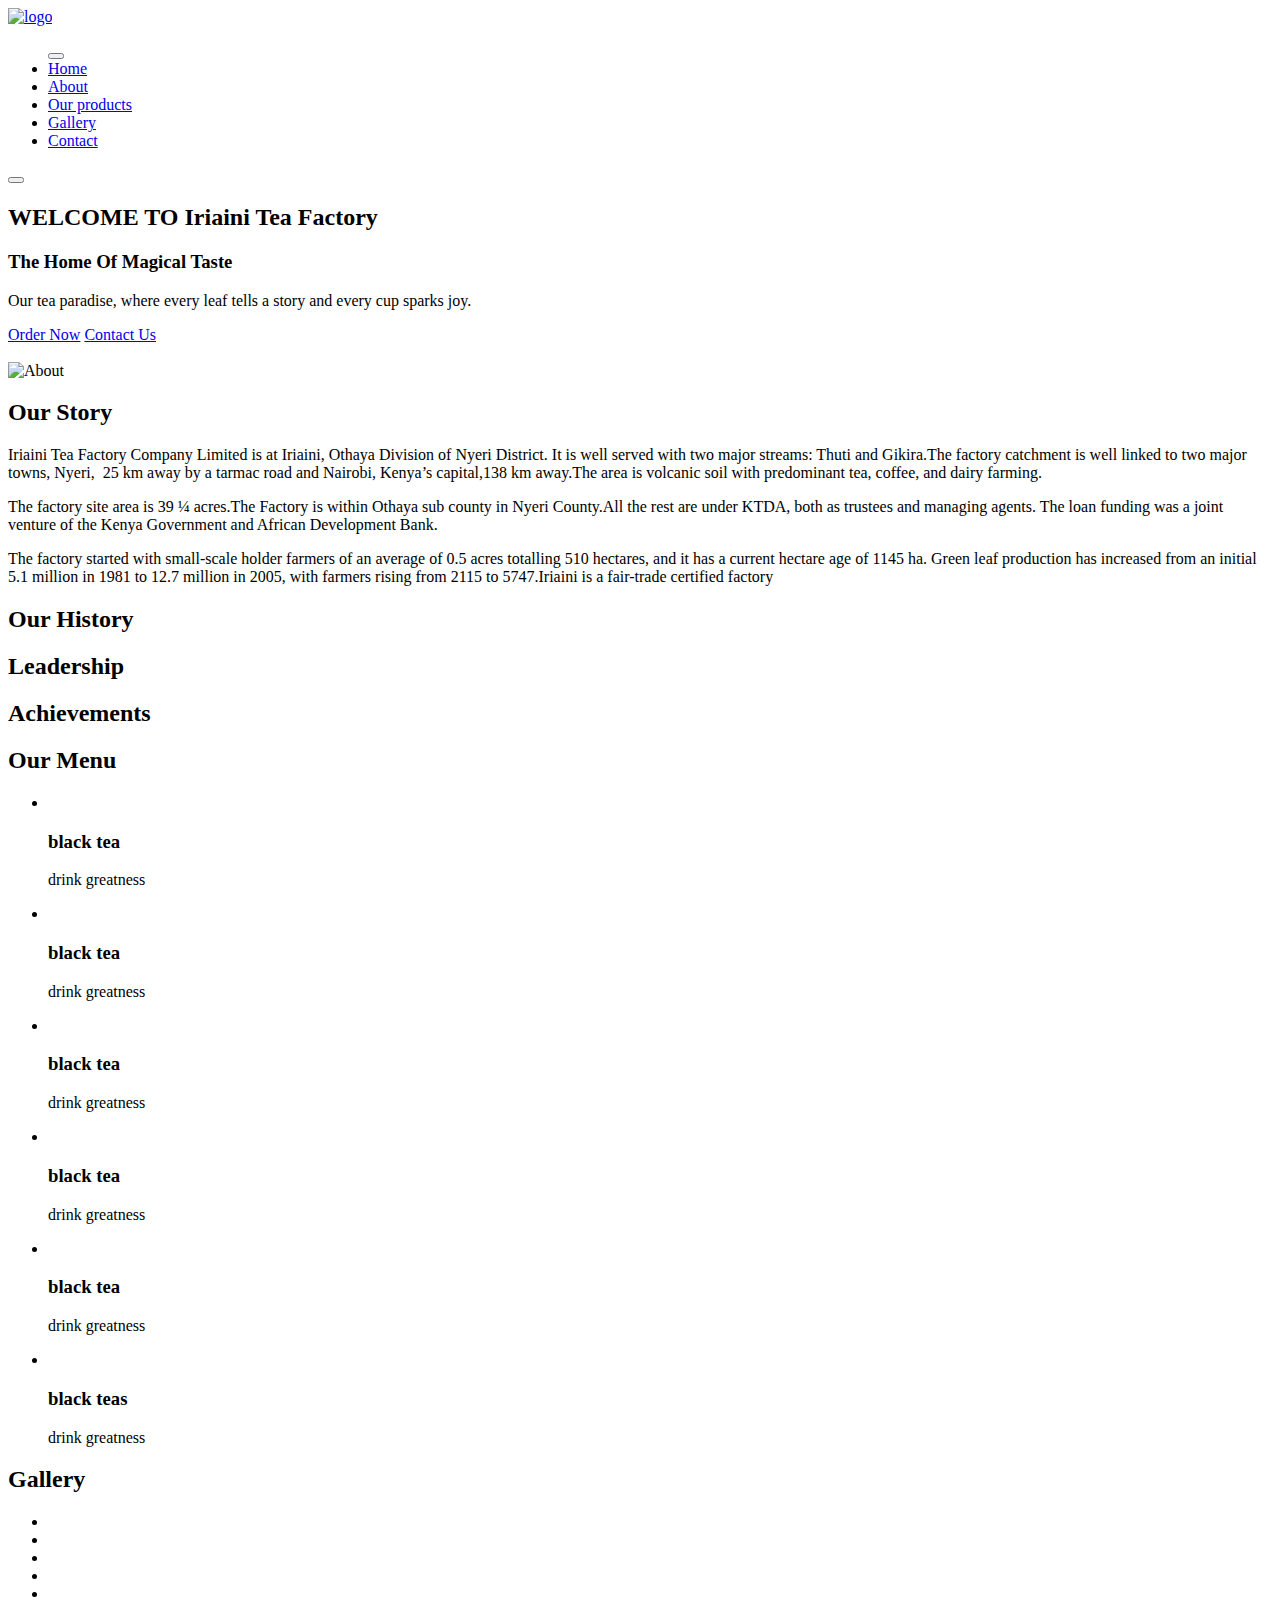
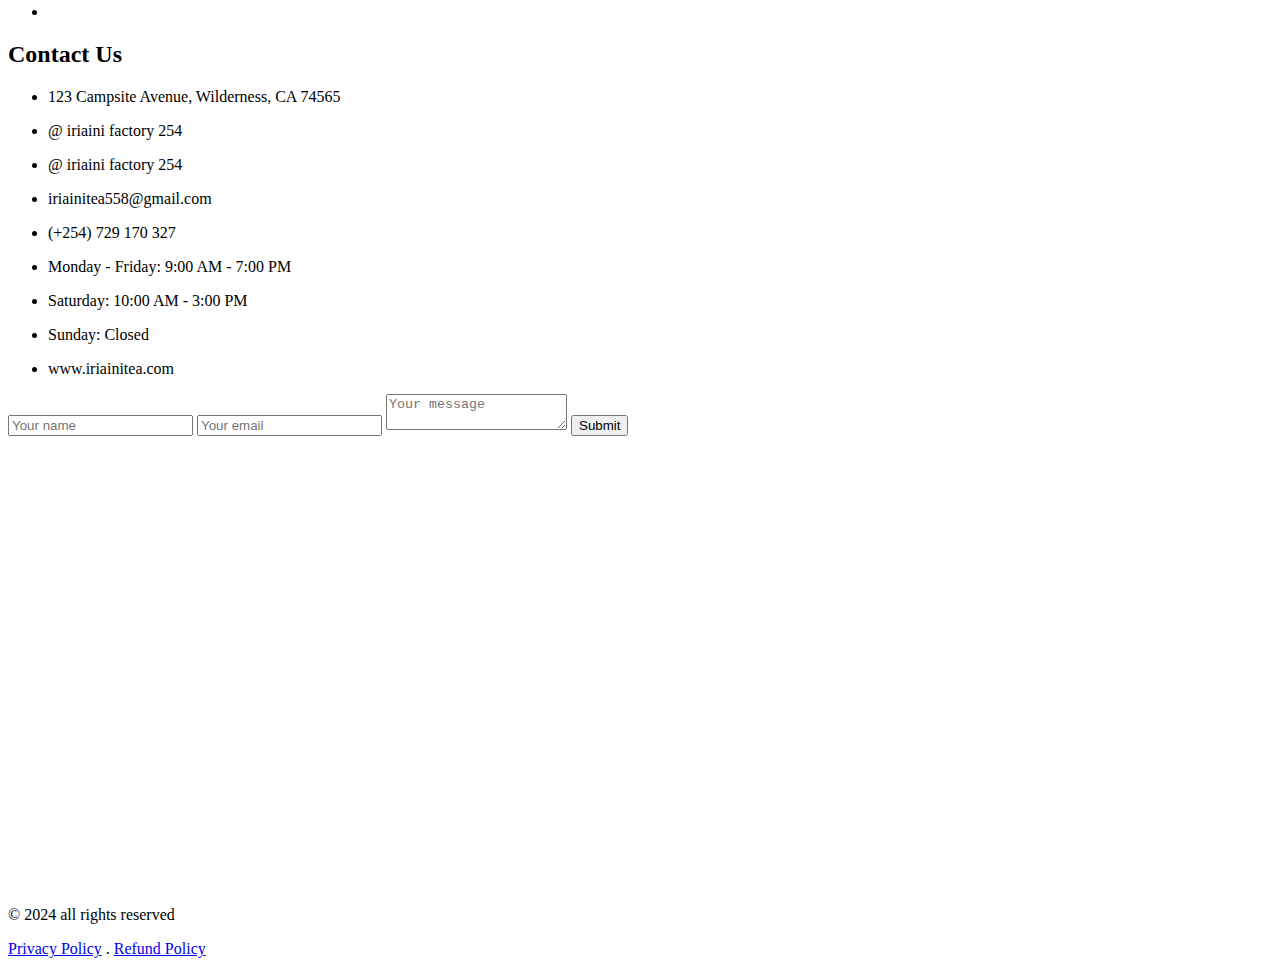
==== index.html @ 3b056497 "Update index.html" ====
<!DOCTYPE html>
<html lang="en">
<head>
    <meta charset="UTF-8">
    <meta name="viewport" content="width=device-width, initial-scale=1.0">
    <title>Document</title>
     <link rel="stylesheet" href="bootstrap-5.3.3-dist/css/bootstrap.min.css">
    <link rel="stylesheet" href="styles.css">
    <link rel="stylesheet" href="about.html">
    <link rel="stylesheet" href="script.js">
</head>
<body>
    <!-- header / navbar -->
    <header>
        <nav class="navbar section-content">
            <a href="#" class="nav-logo">
                
                <img src="gallery/iria-ini logo.png" alt="logo">
            </a>
            <ul class="nav-menu">
                <button id="menu-close-button" class="fas fa-times"></button>
                <li class="nav-item">
                    <a href="#" class="nav-link">Home</a>
                </li>
                <li class="nav-item">
                    <a href="#about" class="nav-link">About</a>
                </li>
                <li class="nav-item">
                    <a href="#menu" class="nav-link">Our products</a>
                </li>
                <li class="nav-item">
                    <a href="#gallery" class="nav-link">Gallery</a>
                </li>
                <li class="nav-item">
                    <a href="#contact" class="nav-link">Contact</a>
                </li>
            </ul>
            <button id="menu-open-button" class="fas fa-bars"></button>
        </nav>
    </header>
    
    <main>
        <!-- hero section -->
        <section class="hero-section">
            <div class="section-content">
                <div class="hero-details">
                    <h2 class="tittle">WELCOME TO Iriaini Tea Factory</h2>
                    <h3 class="subtitle">The Home Of Magical Taste</h3>
                    <p class="description">Our tea paradise,
                        where every leaf tells a story and every cup sparks
                        joy.
                    </p>

                    <div class="buttons">
                        <a href="#" class="button order-now">Order Now</a>
                        <a href="#" class="button contact-us">Contact Us</a>
                    </div>
                </div>
                <div class="hero-image-wrapper">
                    <img src="" alt="" class="hero-image">
                    <img src="" alt="">
                </div>
            </div>
        </section>

        <!-- About section -->
        <section class="about-section" id="about">
            <div class="section-content">
                <div class="about-image-wrapper">
                    <img src="iriaini-about-us-factory.jpg" alt="About" class="about-image">
                </div>
                <div class="about-details">
                    <h2 class="section-title">Our Story</h2>
                    <p class="text">
                        Iriaini Tea Factory Company Limited is at Iriaini, Othaya Division of Nyeri District.&nbsp;It is well served with two major streams: Thuti and Gikira.The factory catchment is well linked to two major towns, Nyeri,&nbsp; 25 km away by a tarmac road and Nairobi, Kenya’s capital,138 km away.The area is volcanic soil with predominant tea, coffee, and dairy farming.&nbsp;
                    </p>
                    <p>The factory site area is 39 ¼ acres.The Factory is within Othaya sub county in Nyeri County.All the rest are under KTDA, both as trustees and managing agents. The loan funding was a joint venture of the Kenya Government and African Development Bank.
                    </p>
                    <p>The factory started with small-scale holder farmers of an average of 0.5 acres totalling 510 hectares, and it has a current hectare age of 1145 ha.&nbsp;Green leaf production has increased from an initial 5.1 million in 1981 to 12.7 million in 2005, with farmers rising from 2115 to 5747.Iriaini is a fair-trade certified factory</p>
                    <h2 class="section-title ">Our History</h2>
                    <h2 class="section-title ">Leadership</h2>
                    <h2 class="section-title ">Achievements</h2>



                    <div class="social-link-list">
                        <a href="#" class="social-link"><i class="fa-brands fa-facebook"></i></a>
                        <a href="#" class="social-link"><i class="fa-brands fa-instagram"></i></a>
                        <a href="#" class="social-link"><i class="fa-brands fa-x-twitter"></i></a>
                    </div>
                </div>
            </div>
        </section>

        <!-- Menu section -->
        <section class="menu-section" id="menu">
            <h2 class="section-title">Our Menu</h2>
            <div class="section-content">
                <ul class="menu-list">
                    <li class="menu-item">
                        <img src="./images/—Pngtree—flying cup of coffee with_15739217.png" alt="" class="menu-image">
                        <h3 class="name">black tea</h3>
                        <p class="text">drink greatness
                        </p>
                    </li>
                    <li class="menu-item">
                        <img src="./images/—Pngtree—flying cup of coffee with_15739217.png" alt="" class="menu-image">
                        <h3 class="name">black tea</h3>
                        <p class="text">drink greatness
                        </p>
                    </li>
                    <li class="menu-item">
                        <img src="./images/—Pngtree—flying cup of coffee with_15739217.png" alt="" class="menu-image">
                        <h3 class="name">black tea</h3>
                        <p class="text">drink greatness
                        </p>
                    </li>
                    <li class="menu-item">
                        <img src="./images/—Pngtree—flying cup of coffee with_15739217.png" alt="" class="menu-image">
                        <h3 class="name">black tea</h3>
                        <p class="text">drink greatness
                        </p>
                    </li>
                    <li class="menu-item">
                        <img src="./images/—Pngtree—flying cup of coffee with_15739217.png" alt="" class="menu-image">
                        <h3 class="name">black tea</h3>
                        <p class="text">drink greatness
                        </p>
                    </li>
                    <li class="menu-item">
                        <img src="./images/—Pngtree—flying cup of coffee with_15739217.png" alt="" class="menu-image">
                        <h3 class="name">black teas</h3>
                        <p class="text">drink greatness
                        </p>
                    </li>
                </ul>
            </div>
        </section>
        <!-- Gellery-section -->
        <section class="gallery-section" id="gallery">
            <h2 class="section-title">Gallery</h2>
            <div class="section-content">
                <ul class="gallery-list">
                    <li class="gallery-item">
                        <img src="./images/—Pngtree—flying cup of coffee with_15739217.png" alt=""
                            class="gallery-image">
                    </li>
                    <li class="gallery-item">
                        <img src="./images/—Pngtree—flying cup of coffee with_15739217.png" alt=""
                            class="gallery-image">
                    </li>
                    <li class="gallery-item">
                        <img src="./images/—Pngtree—flying cup of coffee with_15739217.png" alt=""
                            class="gallery-image">
                    </li>
                    <li class="gallery-item">
                        <img src="./images/—Pngtree—flying cup of coffee with_15739217.png" alt=""
                            class="gallery-image">
                    </li>
                    <li class="gallery-item">
                        <img src="./images/—Pngtree—flying cup of coffee with_15739217.png" alt=""
                            class="gallery-image">
                    </li>
                    <li class="gallery-item">
                        <img src="./images/—Pngtree—flying cup of coffee with_15739217.png" alt=""
                            class="gallery-image">
                    </li>
                </ul>
            </div>
        </section>
        <!-- contact section -->
         <section class="contact-section" id="contact">
            <h2 class="section-title">Contact Us</h2>
            <div class="section-content">
                <ul class="contact-info-list">
                    <li class="contact-info">
                        <i class="fa-solid fa-location-crosshairs"></i>
                        <p>123 Campsite Avenue, Wilderness, CA 74565 </p>
                    </li>
                    <li class="contact-info">
                        <i class="fa-regular fa-envelope"></i>
                        <p>@ iriaini factory 254</p>
                    </li>
                    <li class="contact-info">
                        <i class="fa-regular fa-envelope"></i>
                        <p>@ iriaini factory 254</p>
                    </li>
                   
                    <li class="contact-info">
                        <i class="fa-regular fa-envelope"></i>
                        <p>iriainitea558@gmail.com</p>
                    </li>
                    <li class="contact-info">
                        <i class="fa-solid fa-phone"></i>
                        <p>(+254) 729 170 327</p>
                    </li>
                    <li class="contact-info">
                        <i class="fa-regular fa-clock"></i>
                        <p>Monday - Friday: 9:00 AM - 7:00 PM </p>
                    </li>
                    <li class="contact-info">
                        <i class="fa-regular fa-clock"></i>
                        <p>Saturday: 10:00 AM - 3:00 PM </p>
                    </li>
                    <li class="contact-info">
                        <i class="fa-regular fa-clock"></i>
                        <p>Sunday: Closed</p>
                    </li>
                    <li class="contact-info">
                        <i class="fa-solid fa-globe"></i>
                        <p>www.iriainitea.com </p>
                    </li>
                </ul>

                <form action="#" class="contact-form">
                  <input type="text" placeholder="Your name" class="form-input" required>
                  <input type="email" placeholder="Your email" class="form-input" required>
                  <textarea  placeholder="Your message" class="form-input" required></textarea>
                  <button class="submit-button">Submit</button>
                </form>
                <div class="map-section">
                    <iframe src="https://www.google.com/maps/embed?pb=!1m18!1m12!1m3!1d3989.6385622318653!2d36.90558666997839!3d-0.5438848340251572!2m3!1f0!2f0!3f0!3m2!1i1024!2i768!4f13.1!3m3!1m2!1s0x1828f381cf6bf27b%3A0x2ab964dc4957e587!2sIriain%C4%A9%20Tea%20Factory!5e0!3m2!1sen!2ske!4v1732786824073!5m2!1sen!2ske" width="600" height="450" style="border:0;" allowfullscreen="" loading="lazy" referrerpolicy="no-referrer-when-downgrade"></iframe>
                </div>
            </div>
         </section>
         <!-- footer section -->
          <footer class="footer-section">
            <div class="section-content">
                <p class="copyright-text">&copy; 2024 all rights reserved</p>

                <div class="social-link-list">
                    <a href="#" class="social-link"><i class="fa-brands fa-facebook"></i></a>
                    <a href="#" class="social-link"><i class="fa-brands fa-instagram"></i></a>
                    <a href="#" class="social-link"><i class="fa-brands fa-x-twitter"></i></a>
                </div>

                <p class="policy-text">
                    <a href="#" class="policy-link">Privacy Policy</a>
                    <span class="separator">.</span>
                    <a href="#" class="policy-link">Refund Policy</a>
                </p>
            </div>
          </footer>
    </main>
    <script src="./main.js"></script>
</body>
    
</html>
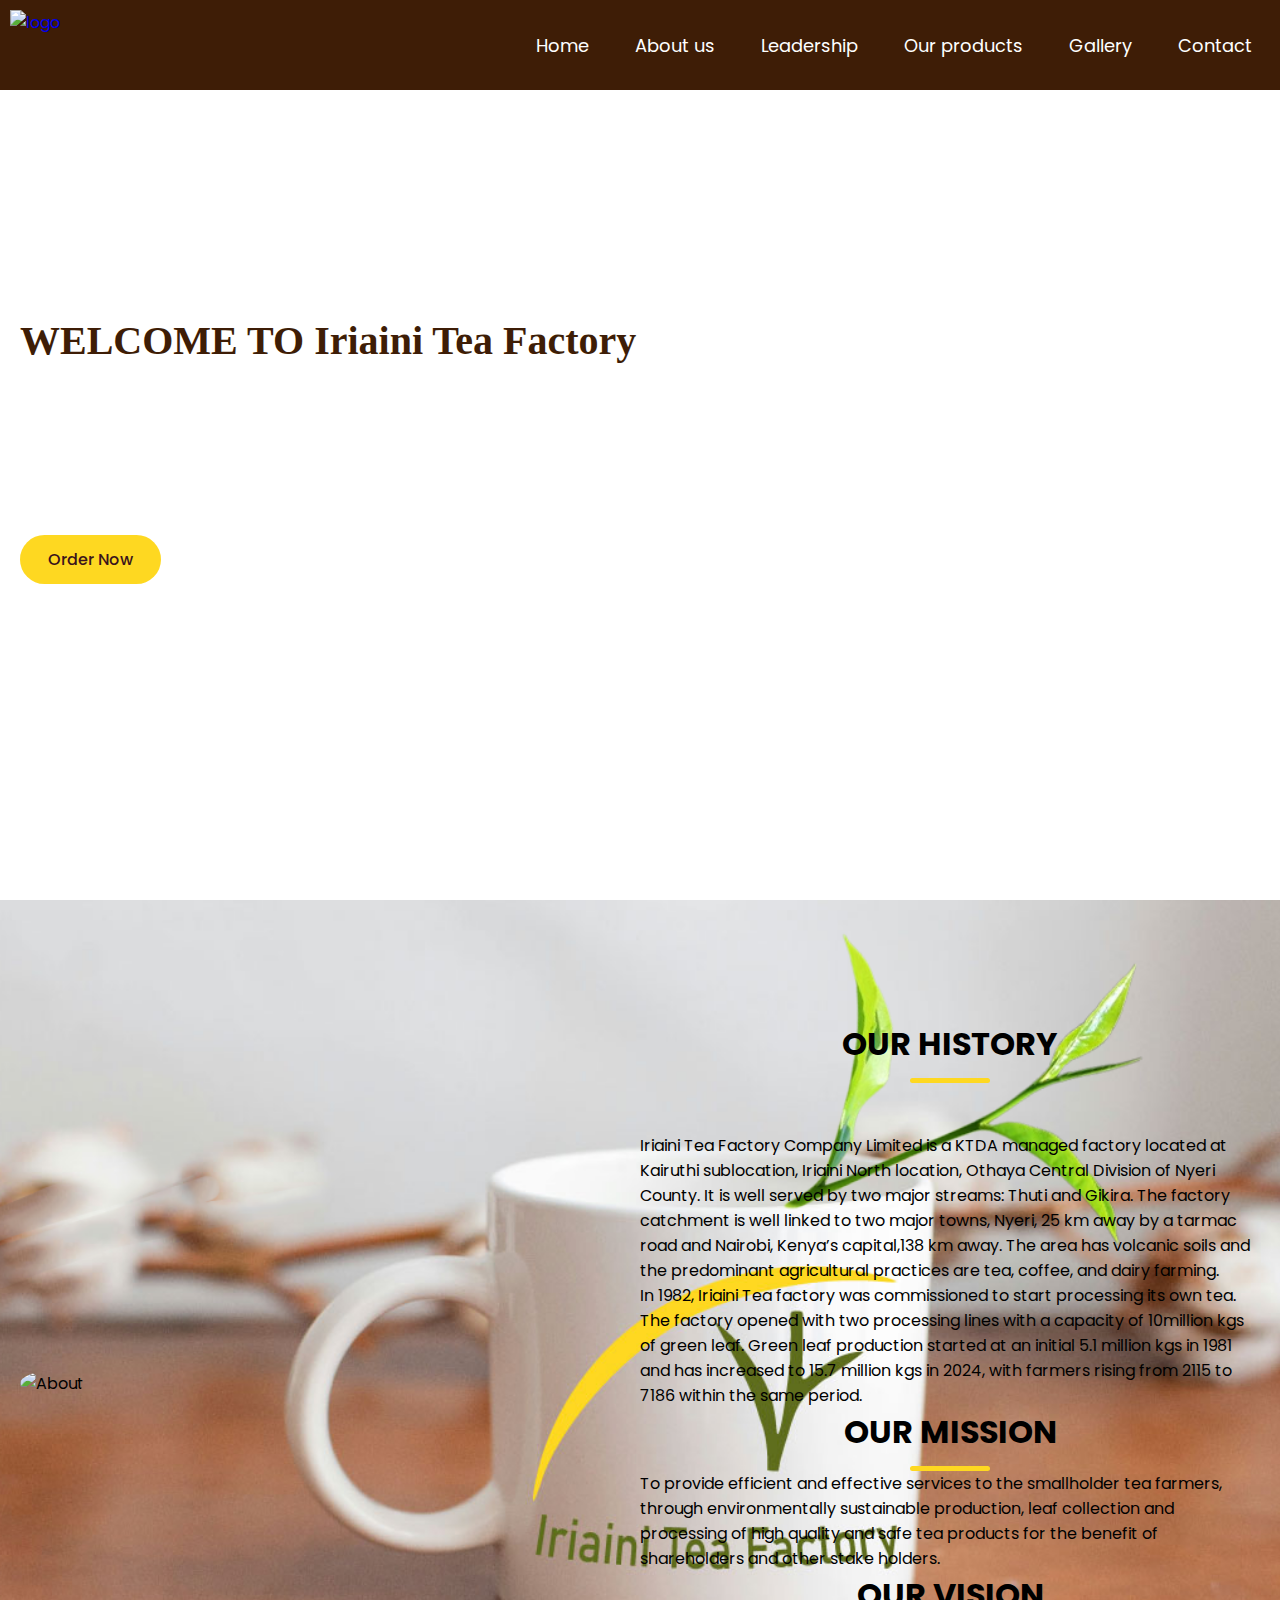
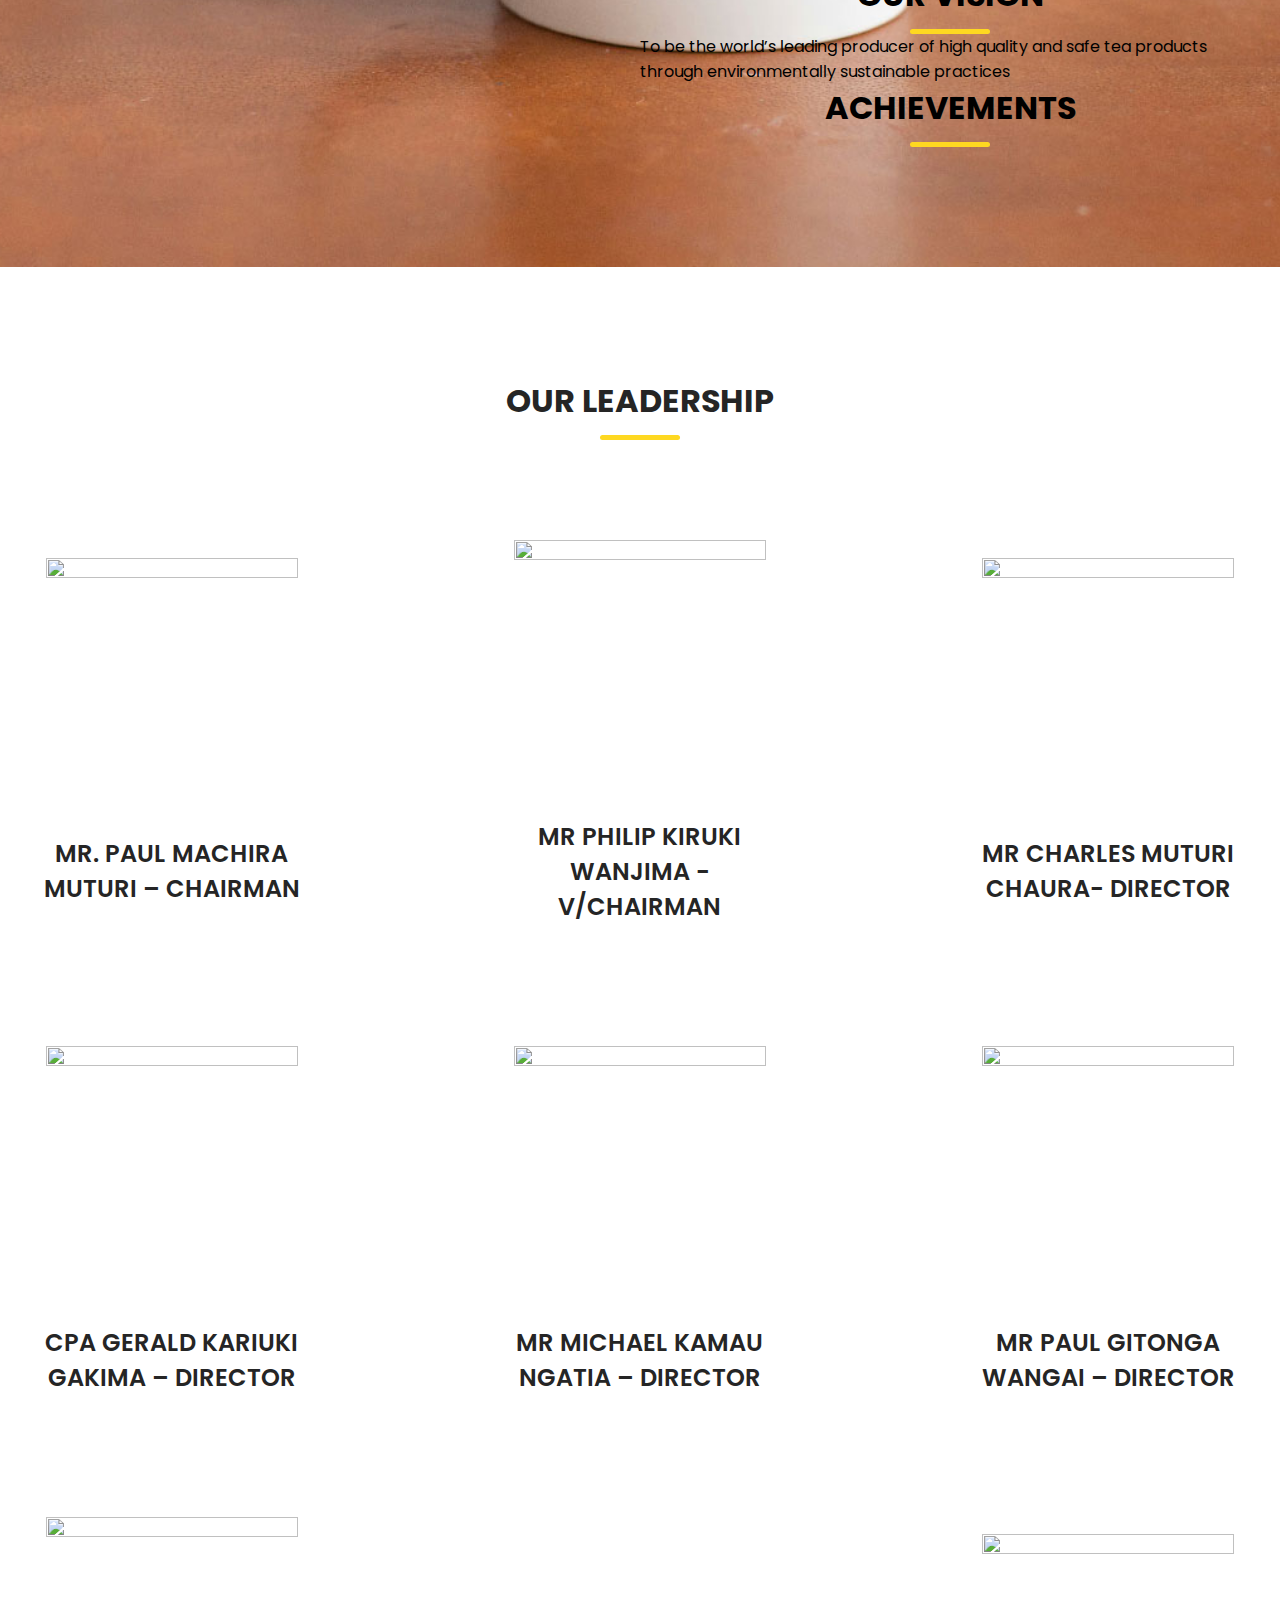
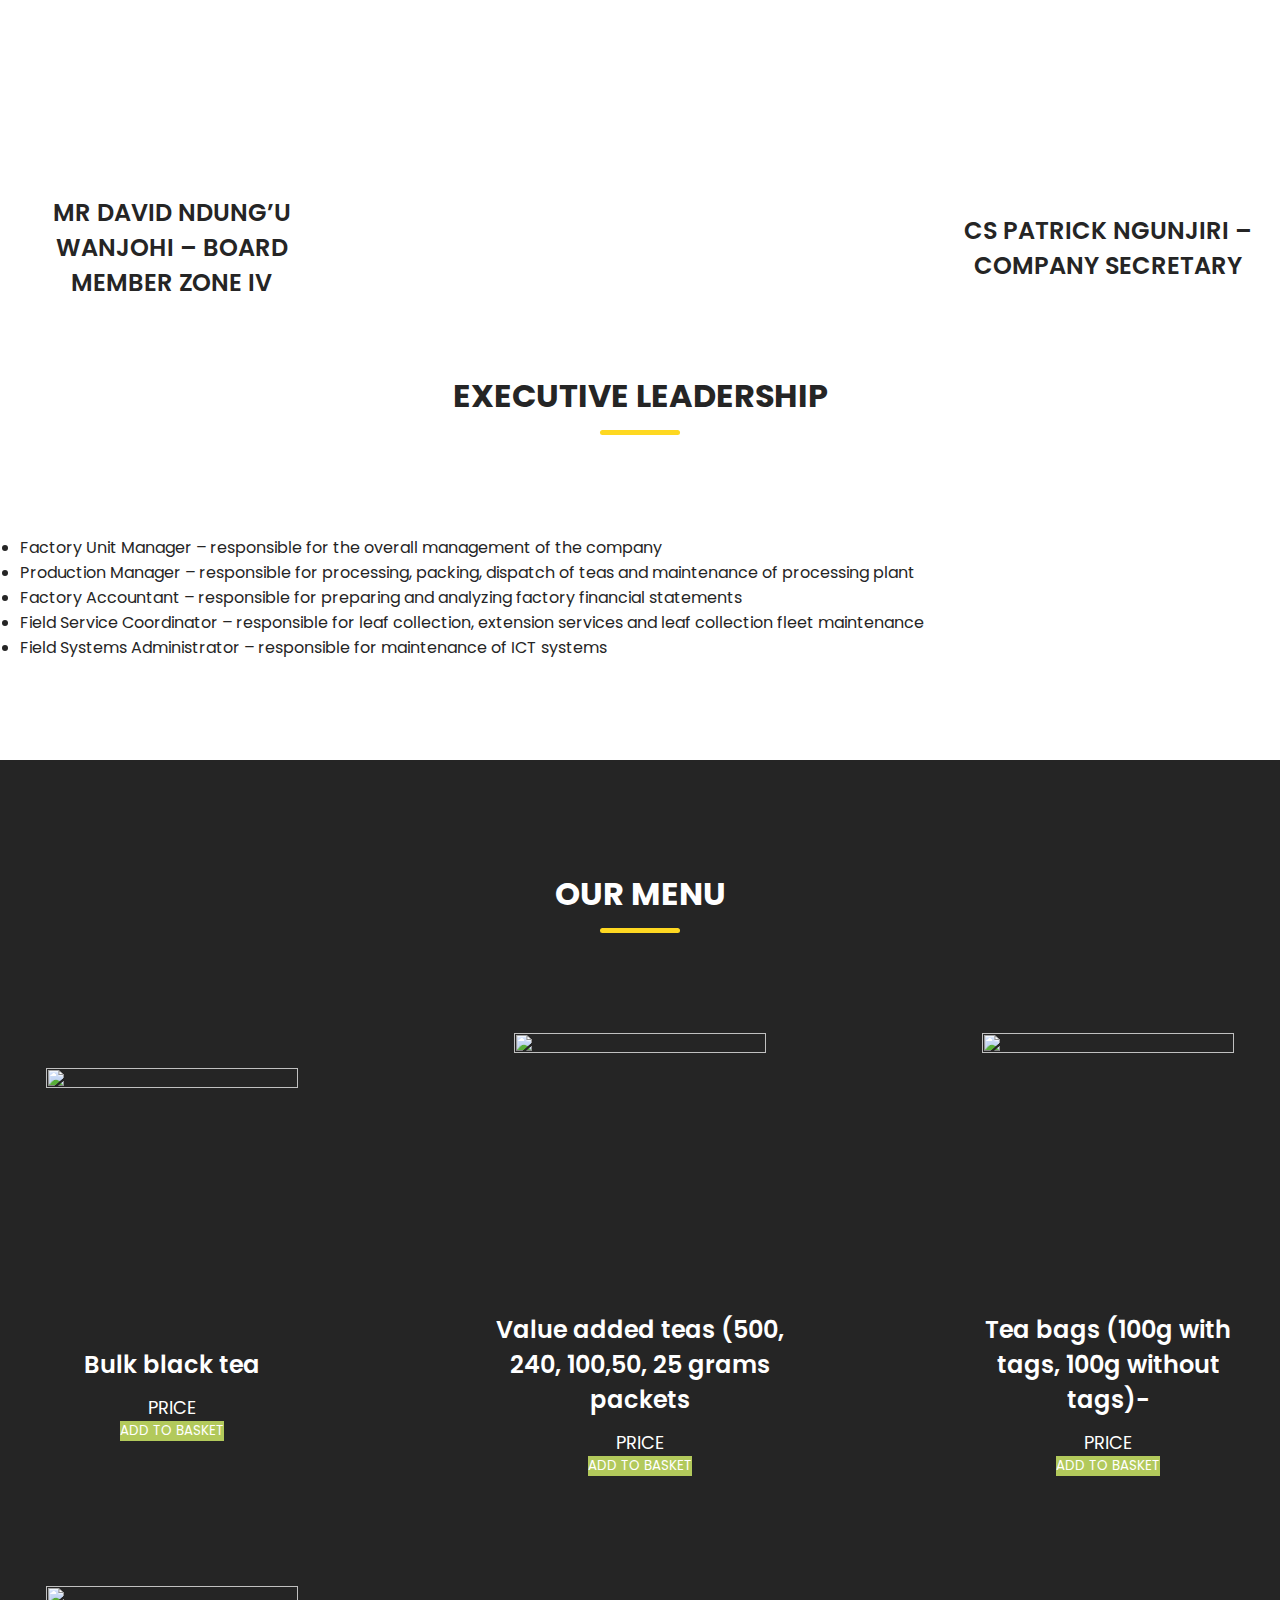
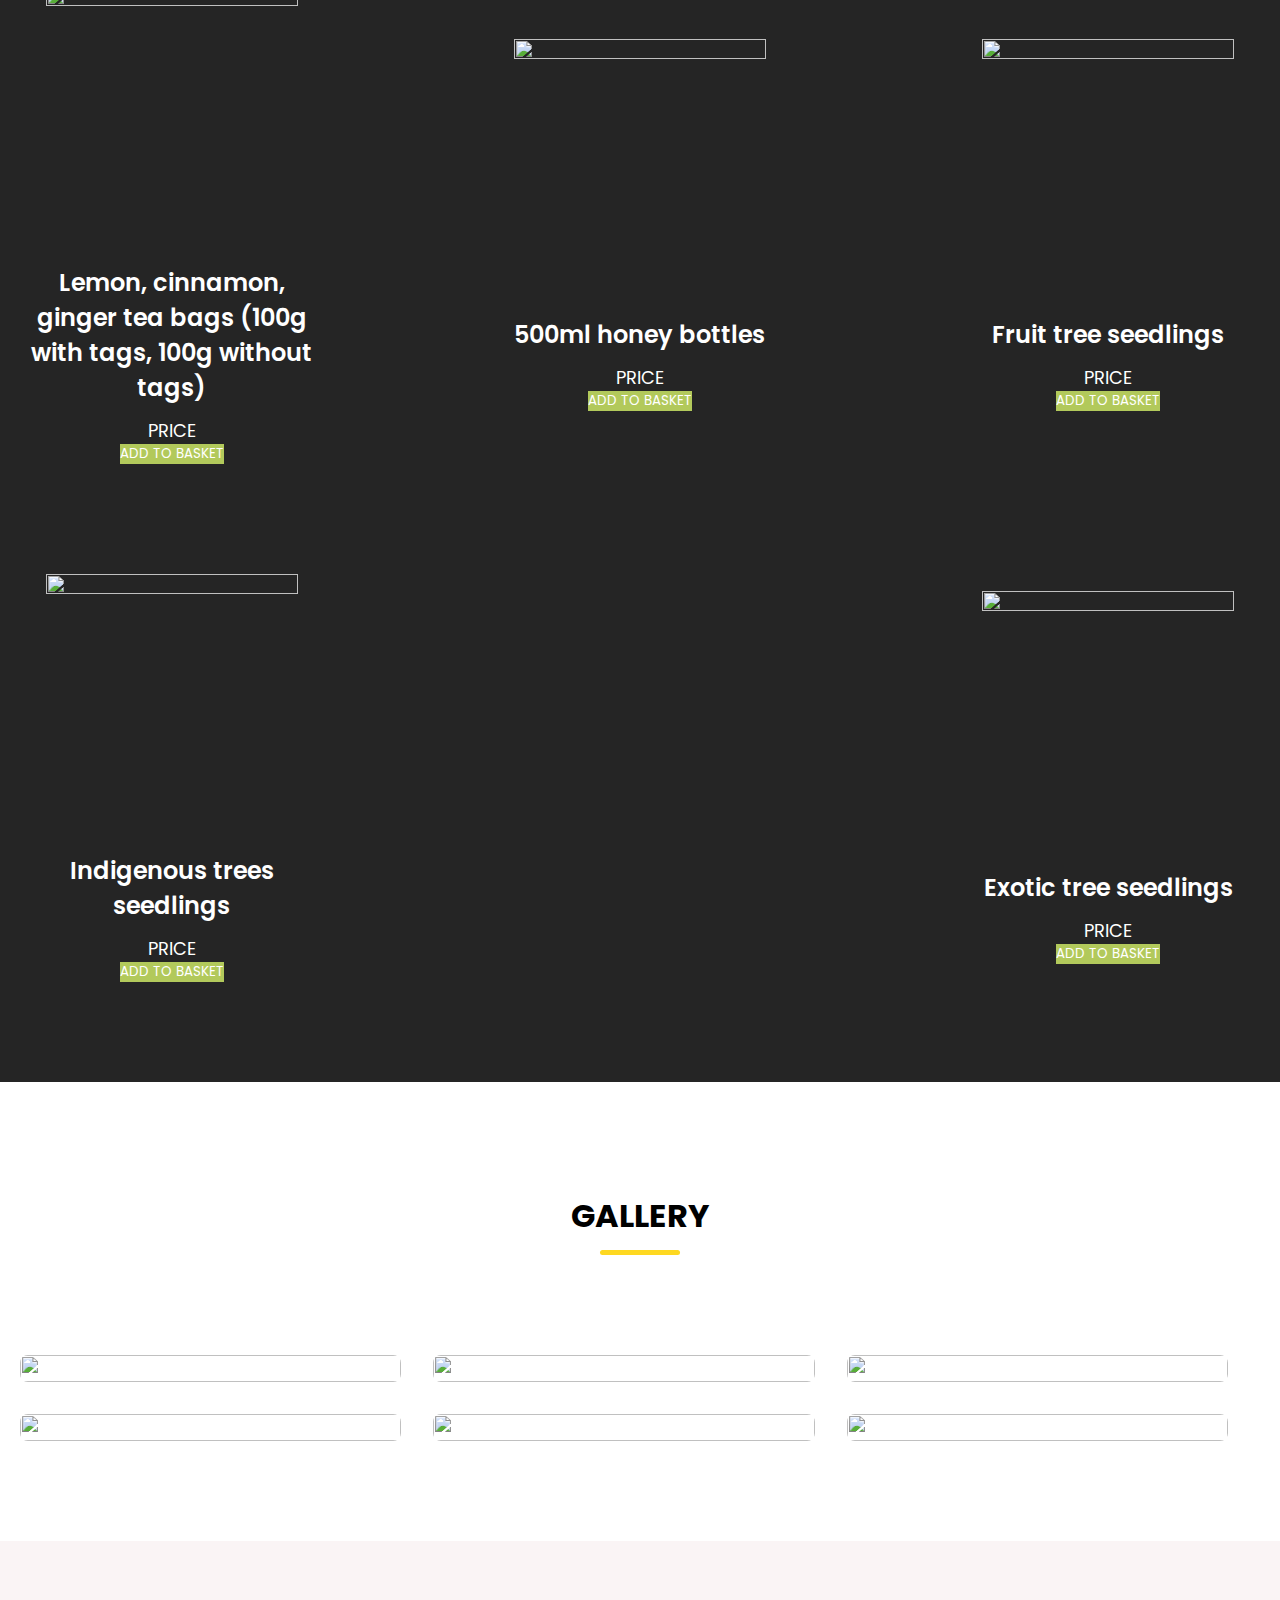
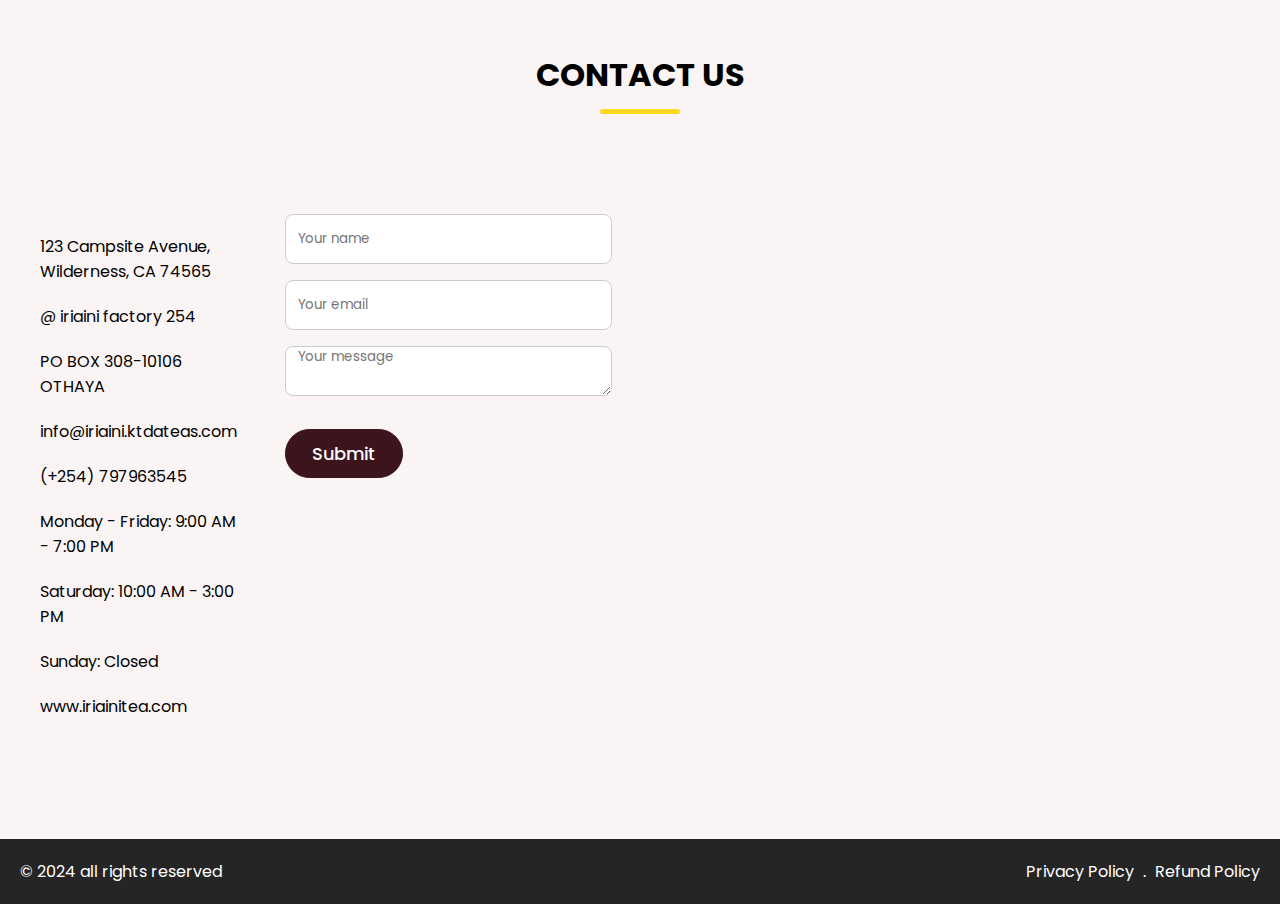
==== commit 9dffb461: "Update index.html" ====
--- a/index.html
+++ b/index.html
@@ -3,7 +3,7 @@
 <head>
     <meta charset="UTF-8">
     <meta name="viewport" content="width=device-width, initial-scale=1.0">
-    <title>Document</title>
+    <title>Iriaini Tea Factory</title>
      <link rel="stylesheet" href="bootstrap-5.3.3-dist/css/bootstrap.min.css">
     <link rel="stylesheet" href="styles.css">
     <link rel="stylesheet" href="about.html">
@@ -23,7 +23,10 @@
                     <a href="#" class="nav-link">Home</a>
                 </li>
                 <li class="nav-item">
-                    <a href="#about" class="nav-link">About</a>
+                    <a href="#about" class="nav-link">About us</a>
+                </li>
+                <li class="nav-item">
+                    <a href="#leadership" class="nav-link">Leadership</a>
                 </li>
                 <li class="nav-item">
                     <a href="#menu" class="nav-link">Our products</a>
@@ -42,6 +45,7 @@
     <main>
         <!-- hero section -->
         <section class="hero-section">
+            
             <div class="section-content">
                 <div class="hero-details">
                     <h2 class="tittle">WELCOME TO Iriaini Tea Factory</h2>
@@ -52,8 +56,8 @@
                     </p>
 
                     <div class="buttons">
-                        <a href="#" class="button order-now">Order Now</a>
-                        <a href="#" class="button contact-us">Contact Us</a>
+                        <a href="#menu" class="button order-now">Order Now</a>
+                        <a href="#contact" class="button contact-us">Contact Us</a>
                     </div>
                 </div>
                 <div class="hero-image-wrapper">
@@ -70,16 +74,25 @@
                     <img src="iriaini-about-us-factory.jpg" alt="About" class="about-image">
                 </div>
                 <div class="about-details">
-                    <h2 class="section-title">Our Story</h2>
+                    <h2 class="section-title">Our history</h2>
                     <p class="text">
-                        Iriaini Tea Factory Company Limited is at Iriaini, Othaya Division of Nyeri District.&nbsp;It is well served with two major streams: Thuti and Gikira.The factory catchment is well linked to two major towns, Nyeri,&nbsp; 25 km away by a tarmac road and Nairobi, Kenya’s capital,138 km away.The area is volcanic soil with predominant tea, coffee, and dairy farming.&nbsp;
                     </p>
-                    <p>The factory site area is 39 ¼ acres.The Factory is within Othaya sub county in Nyeri County.All the rest are under KTDA, both as trustees and managing agents. The loan funding was a joint venture of the Kenya Government and African Development Bank.
-                    </p>
-                    <p>The factory started with small-scale holder farmers of an average of 0.5 acres totalling 510 hectares, and it has a current hectare age of 1145 ha.&nbsp;Green leaf production has increased from an initial 5.1 million in 1981 to 12.7 million in 2005, with farmers rising from 2115 to 5747.Iriaini is a fair-trade certified factory</p>
-                    <h2 class="section-title ">Our History</h2>
-                    <h2 class="section-title ">Leadership</h2>
+                    Iriaini Tea Factory Company Limited is a KTDA managed factory located at Kairuthi sublocation, Iriaini North location, Othaya Central Division of Nyeri County. It is well served by two major streams: Thuti and Gikira. The factory catchment is well linked to two major towns, Nyeri, 25 km away by a tarmac road and Nairobi, Kenya’s capital,138 km away. The area has volcanic soils and the predominant agricultural practices are tea, coffee, and dairy farming. 
+
+                    <p>
+                        In 1982, Iriaini Tea factory was commissioned to start processing its own tea. The factory opened with two processing lines with a capacity of 10million kgs of green leaf. Green leaf production started at an initial 5.1 million kgs in 1981 and has increased to 15.7 million kgs in 2024, with farmers rising from 2115 to 7186 within the same period.
+                    </p>                  
+                    <h2 class="section-title ">Our mission</h2>
+                   <p>
+                    To provide efficient and effective services to the smallholder tea farmers, through environmentally sustainable production, leaf collection and processing of high quality and safe tea products for the benefit of shareholders and other stake holders.
+                   </p>
+                   <h2 class="section-title ">Our vision</h2>
+                   <p>
+                    To be the world’s leading producer of high quality and safe tea products through environmentally sustainable practices
+                   </p>
+                
                     <h2 class="section-title ">Achievements</h2>
+
 
 
 
@@ -91,47 +104,126 @@
                 </div>
             </div>
         </section>
-
+         <!-- Leadership section -->
+         <section class="leadership-section" id="leadership">
+            <h2 class="section-title">Our Leadership</h2>
+            <div class="section-content">
+                <ul class="leadership-list">
+                    <li class="leadership-item">
+                        <img src="" alt="" class="leadership-image">
+                        <h3 class="name">MR. PAUL MACHIRA MUTURI – CHAIRMAN</h3>
+                    </li>
+                    <li class="leadership-item">
+                        <img src="" alt="" class="leadership-image">
+                        <h3 class="name">MR PHILIP KIRUKI WANJIMA - V/CHAIRMAN</h3>
+
+                    </li>
+                    <li class="leadership-item">
+                        <img src="" alt="" class="leadership-image">
+                        <h3 class="name">MR CHARLES MUTURI CHAURA- DIRECTOR</h3>
+                    </li>
+                    <li class="leadership-item">
+                        <img src="" alt="" class="leadership-image">
+                        <h3 class="name">CPA GERALD KARIUKI GAKIMA – DIRECTOR</h3>
+                    </li>
+                    <li class="leadership-item">
+                        <img src="" alt="" class="leadership-image">
+                        <h3 class="name">MR MICHAEL KAMAU NGATIA – DIRECTOR</h3>
+                    </li>
+                    <li class="leadership-item">
+                        <img src="" alt="" class="leadership-image">
+                        <h3 class="name">MR PAUL GITONGA WANGAI – DIRECTOR</h3>
+                    </li>
+                    <li class="leadership-item">
+                        <img src="" alt="" class="leadership-image">
+                        <h3 class="name">MR DAVID NDUNG’U WANJOHI – BOARD MEMBER ZONE IV</h3>
+                    </li>
+                    <li class="leadership-item">
+                        <img src="" alt="" class="leadership-image">
+                        <h3 class="name">CS PATRICK NGUNJIRI – COMPANY SECRETARY</h3>
+                    </li>
+                </ul>
+                </div>
+                <h2 class="section-title">EXECUTIVE LEADERSHIP</h2>
+                <div class="section-content">
+                    
+                    <li class="leadership-item">
+                       Factory Unit Manager – responsible for the overall management of the company
+                    </li>
+                    <li class="leadership-item">
+                        Production Manager – responsible for processing, packing, dispatch of teas and maintenance of processing plant
+                    </li>
+                    <li class="leadership-item">
+                        Factory Accountant – responsible for preparing and analyzing factory financial statements
+                    </li>
+                    <li class="leadership-item">
+                        Field Service Coordinator – responsible for leaf collection, extension services and leaf collection fleet maintenance
+                    </li>
+                    <li class="leadership-item">
+                        Field Systems Administrator – responsible for maintenance of ICT systems
+                    </li>
+            </div>
+        </section>
         <!-- Menu section -->
         <section class="menu-section" id="menu">
             <h2 class="section-title">Our Menu</h2>
             <div class="section-content">
                 <ul class="menu-list">
                     <li class="menu-item">
-                        <img src="./images/—Pngtree—flying cup of coffee with_15739217.png" alt="" class="menu-image">
-                        <h3 class="name">black tea</h3>
-                        <p class="text">drink greatness
-                        </p>
-                    </li>
-                    <li class="menu-item">
-                        <img src="./images/—Pngtree—flying cup of coffee with_15739217.png" alt="" class="menu-image">
-                        <h3 class="name">black tea</h3>
-                        <p class="text">drink greatness
-                        </p>
-                    </li>
-                    <li class="menu-item">
-                        <img src="./images/—Pngtree—flying cup of coffee with_15739217.png" alt="" class="menu-image">
-                        <h3 class="name">black tea</h3>
-                        <p class="text">drink greatness
-                        </p>
-                    </li>
-                    <li class="menu-item">
-                        <img src="./images/—Pngtree—flying cup of coffee with_15739217.png" alt="" class="menu-image">
-                        <h3 class="name">black tea</h3>
-                        <p class="text">drink greatness
-                        </p>
-                    </li>
-                    <li class="menu-item">
-                        <img src="./images/—Pngtree—flying cup of coffee with_15739217.png" alt="" class="menu-image">
-                        <h3 class="name">black tea</h3>
-                        <p class="text">drink greatness
-                        </p>
-                    </li>
-                    <li class="menu-item">
-                        <img src="./images/—Pngtree—flying cup of coffee with_15739217.png" alt="" class="menu-image">
-                        <h3 class="name">black teas</h3>
-                        <p class="text">drink greatness
-                        </p>
+                        <img src="gallery/istockphoto-1169231454-612x612-removebg-preview.png" alt="" class="menu-image">
+                        <h3 class="name">Bulk black tea </h3>
+                        <p class="text">PRICE
+                        </p>
+                        <button class="btn btn-success-2 add-to-cart">ADD TO BASKET</button>
+                    </li>
+                    <li class="menu-item">
+                        <img src="gallery/istockphoto-1169231454-612x612-removebg-preview.png" alt="" class="menu-image">
+                        <h3 class="name">Value added teas (500, 240, 100,50, 25 grams packets</h3>
+                        <p class="text">PRICE
+                        </p>
+                        <button class="btn btn-success-2 add-to-cart">ADD TO BASKET</button>
+                    </li>
+                    <li class="menu-item">
+                        <img src="gallery/istockphoto-1169231454-612x612-removebg-preview.png" alt="" class="menu-image">
+                        <h3 class="name">Tea bags (100g with tags, 100g without tags)-</h3>
+                        <p class="text">PRICE
+                        </p>
+                        <button class="btn btn-success-2 add-to-cart">ADD TO BASKET</button>
+                    </li>
+                    <li class="menu-item">
+                        <img src="gallery/istockphoto-1169231454-612x612-removebg-preview.png" alt="" class="menu-image">
+                        <h3 class="name">Lemon, cinnamon, ginger tea bags (100g with tags, 100g without tags)</h3>
+                        <p class="text">PRICE
+                        </p>
+                        <button class="btn btn-success-2 add-to-cart">ADD TO BASKET</button>
+                    </li>
+                    <li class="menu-item">
+                        <img src="gallery/istockphoto-1169231454-612x612-removebg-preview.png" alt="" class="menu-image">
+                        <h3 class="name">500ml honey bottles</h3>
+                        <p class="text">PRICE
+                        </p>
+                        <button class="btn btn-success-2 add-to-cart">ADD TO BASKET</button>
+                    </li>
+                    <li class="menu-item">
+                        <img src="gallery/istockphoto-1169231454-612x612-removebg-preview.png" alt="" class="menu-image">
+                        <h3 class="name">Fruit tree seedlings</h3>
+                        <p class="text">PRICE
+                        </p>
+                        <button class="btn btn-success-2 add-to-cart">ADD TO BASKET</button>
+                    </li>
+                    <li class="menu-item">
+                        <img src="gallery/istockphoto-1169231454-612x612-removebg-preview.png" alt="" class="menu-image">
+                        <h3 class="name">Indigenous trees seedlings</h3>
+                        <p class="text">PRICE
+                        </p>
+                        <button class="btn btn-success-2 add-to-cart">ADD TO BASKET</button>
+                    </li>
+                    <li class="menu-item">
+                        <img src="gallery/istockphoto-1169231454-612x612-removebg-preview.png" alt="" class="menu-image">
+                        <h3 class="name">Exotic tree seedlings</h3>
+                        <p class="text">PRICE
+                        </p>
+                        <button class="btn btn-success-2 add-to-cart">ADD TO BASKET</button>
                     </li>
                 </ul>
             </div>
@@ -183,16 +275,16 @@
                     </li>
                     <li class="contact-info">
                         <i class="fa-regular fa-envelope"></i>
-                        <p>@ iriaini factory 254</p>
+                        <p>PO BOX 308-10106 OTHAYA</p>
                     </li>
                    
                     <li class="contact-info">
                         <i class="fa-regular fa-envelope"></i>
-                        <p>iriainitea558@gmail.com</p>
+                        <p>info@iriaini.ktdateas.com</p>
                     </li>
                     <li class="contact-info">
                         <i class="fa-solid fa-phone"></i>
-                        <p>(+254) 729 170 327</p>
+                        <p>(+254) 797963545</p>
                     </li>
                     <li class="contact-info">
                         <i class="fa-regular fa-clock"></i>
@@ -227,7 +319,6 @@
           <footer class="footer-section">
             <div class="section-content">
                 <p class="copyright-text">&copy; 2024 all rights reserved</p>
-
                 <div class="social-link-list">
                     <a href="#" class="social-link"><i class="fa-brands fa-facebook"></i></a>
                     <a href="#" class="social-link"><i class="fa-brands fa-instagram"></i></a>
--- a/styles.css
+++ b/styles.css
@@ -0,0 +1,642 @@
+/* importing google fonts */
+@import url('https://fonts.googleapis.com/css2?family=Clicker+Script&family=Miniver&family=Poppins:ital,wght@0,200;0,300;0,400;0,500;0,600;0,700;0,800;0,900;1,300;1,400;1,500;1,600;1,700;1,800;1,900&display=swap');
+
+* {
+    margin: 0;
+    padding: 0;
+    box-sizing: border-box;
+    font-family: "poppins", sans-serif;
+}
+
+:root {
+    /* color */
+    --white-color: #fff;
+    --dark-color: #252525;
+    --primary-color: #3b141c;
+    --secondary-color: #FED821;
+    --light-pink-color: #faf4f5;
+    --medium-gray-color: #ccc;
+
+    /* font size */
+    --font-size-s: 0.9rem;
+    --font-size-n: 1rem;
+    --font-size-m: 1.12rem;
+    --font-size-l: 1.5rem;
+    --font-size-xl: 2rem;
+    --font-size-xxl: 2.5rem;
+
+    /* font weight */
+    --font-weight-normal: 400;
+    --font-weight-medium: 500;
+    --font-weight-semibold: 600;
+    --font-weight-bold: 700;
+
+    /* boder-radius */
+    --border-radius-s: 8px;
+    --border-radius-m: 30px;
+    --border-radius-circle: 70%;
+
+    /* site max width */
+    --site-max-width: 1300px;
+}
+
+html{
+    scroll-behavior: smooth;
+}
+
+body {
+    overflow-x: hidden;;
+}
+
+/* styling for whole website */
+ul {
+    list-style: none;
+}
+
+a {
+    text-decoration: none;
+}
+
+button {
+    cursor: pointer;
+    border: none;
+    background: none;
+}
+
+img {
+    width: 100%;
+}
+
+.section-title {
+    text-align: center;
+    padding: 60px 0 100px;
+    text-transform: uppercase;
+    font-size: var(--font-size-xl);
+}
+
+.section-title::after {
+    content: "";
+    width: 80px;
+    height: 5px;
+    display: block;
+    margin: 10px auto 0;
+    border-radius: var(--border-radius-s);
+    background: var(--secondary-color);
+}
+
+.section-content {
+    margin: 0 auto;
+    padding: 0 20px;
+    max-width: var(--site-max-width);
+}
+
+/* navbar stylings */
+header {
+    background: #3E1D06;
+    position: fixed;
+    width: 100%;
+    z-index: 5;
+}
+
+header .navbar {
+    display: flex;
+    padding: 10px;
+    align-items: center;
+    justify-content: space-between;
+
+}
+
+.navbar :where(#menu-close-button, #menu-open-button) {
+    display: none;
+
+}
+
+.navbar .nav-logo img {
+    display: flex;
+    size: 2px;
+    height: 70px;
+
+}
+
+.navbar .nav-menu {
+    display: flex;
+    gap: 10px;
+}
+
+.navbar .nav-menu .nav-link {
+    padding: 10px 18px;
+    font-size: var(--font-size-m);
+    border-radius: var(--border-radius-m);
+    color: var(--white-color);
+    transition: 0.3s ease;
+
+}
+
+.navbar .nav-menu .nav-link:hover {
+    color: var(--primary-color);
+    background: var(--secondary-color);
+}
+
+/* hero section styling */
+
+.hero-section {
+    min-height: 100vh;
+    background: image-set(url(UNtitled.jpg));
+    background-size: cover;
+    background-position: center;
+
+}
+
+
+.hero-section .section-content {
+    display: flex;
+    align-items: center;
+    min-height: 100vh;
+    color: var(--white-color);
+    justify-content: space-between;
+}
+
+.hero-section .hero-details .tittle {
+    font-size: var(--font-size-xxl);
+    color: #3E1D06;
+    font-family:  Daily Routines;
+}
+
+.hero-section .hero-details .subtitle {
+    margin-top:5px;
+    max-width: 70%;
+    font-weight: var(--font-weight-semibold);
+    font-size: var(--font-size-xl);
+}
+
+.hero-section .hero-details .description {
+    max-width: 70%;
+    margin: 24px 0 40px;
+    font-size: var(--font-size-m);
+}
+
+.hero-section .hero-details .buttons {
+    display: flex;
+    gap: 23px;
+}
+
+.hero-section .hero-details .button {
+    padding: 10px 26px;
+    color: var(--primary-color);
+    border: 2px solid transparent;
+    background-color: var(--secondary-color);
+    border-radius: var(--border-radius-m);
+    font-weight: var(--font-weight-medium);
+    transition: 0.3s ease;
+}
+
+.hero-section .hero-details .button:hover,
+.hero-section .hero-details .contact-us {
+    color: var(--white-color);
+    border-color: var(--white-color);
+    background: transparent;
+}
+
+.hero-section .hero-details .contact-us:hover {
+    color: var(--primary-color);
+    border-color: var(--secondary-color);
+    background: var(--secondary-color);
+}
+
+.hero-section .hero-image-wrapper {
+    max-width: 600px;
+    margin-right: 30px;
+    height: 300px;
+}
+
+/* About section styling */
+.about-section {
+    padding: 120px 0;
+    background:image-set(url(gallery/green-tea-1233874_640-removebg-preview.png));
+    background-position: center;
+    background-size: cover;
+}
+
+.about-section .section-content {
+    display: flex;
+    gap: 50px;
+    align-items: center;
+    justify-content: space-between;
+}
+
+.about-section .about-image-wrapper .about-image {
+    width: 500px;
+    height: 500px;
+    object-fit: cover;
+    border-radius: var(--border-radius-circle) ;
+}
+
+.about-section .about-details .section-title {
+    padding: 0;
+}
+.about-section .about-details .history {
+    padding: 0;
+}
+
+.about-section .about-details {
+    max-width: 50%;
+}
+
+.about-section .about-details .text {
+    line-height: 30px;
+    margin: 50px 0 30px;
+    text-align: center;
+    font-size: var(--font-size-m);
+
+}
+
+.about-section .social-link-list {
+    display: flex;
+    gap: 25px;
+    justify-content: center;
+
+}
+
+.about-section .social-link-list .social-link {
+    color: var(--primary-color);
+    font-size: var(--font-size-l);
+    transition: 0.2s ease;
+}
+
+.about-section .social-link-list .social-link:hover {
+    color: var(--secondary-color);
+
+}
+
+/* Leadership section styling */
+.leadership-section {
+    background-color: var(--white-color);
+    color: var(--dark-color);
+    padding: 50px 0 100px;
+}
+
+.leadership-section .leadership-list {
+    display: flex;
+    flex-wrap: wrap;
+    align-items: center;
+    gap: 110px;
+    justify-content: space-between;
+}
+
+.leadership-section .leadership-list .leadership-item {
+    display: flex;
+    align-items: center;
+    text-align: center;
+    justify-content: space-between;
+    flex-direction: column;
+    width: calc(100% / 3 - 110px);
+}
+
+.leadership-section .leadership-list .leadership-item .leadership-image {
+    max-width: 83%;
+    aspect-ratio: 1;
+    margin-bottom: 15px;
+    object-fit: contain;
+    cursor: zoom-in;
+    transition: 0.3s ease;
+}
+
+.leadership-section .leadership-list .leadership-item .text {
+    font-size: var(--font-size-m);
+
+}
+
+.leadership-section .leadership-list .leadership-item .name {
+    margin: 12px 0;
+    font-size: var(--font-size-l);
+    font-weight: var(--font-weight-semibold);
+}
+
+
+
+/* menu section styling */
+.menu-section {
+    background-color: var(--dark-color);
+    color: var(--white-color);
+    padding: 50px 0 100px;
+}
+
+.menu-section .menu-list {
+    display: flex;
+    flex-wrap: wrap;
+    align-items: center;
+    gap: 110px;
+    justify-content: space-between;
+}
+
+.menu-section .menu-list .menu-item {
+    display: flex;
+    align-items: center;
+    text-align: center;
+    justify-content: space-between;
+    flex-direction: column;
+    width: calc(100% / 3 - 110px);
+}
+
+.menu-section .menu-list .menu-item .menu-image {
+    max-width: 83%;
+    aspect-ratio: 1;
+    margin-bottom: 15px;
+    object-fit: contain;
+}
+
+.menu-section .menu-list .menu-item .text {
+    font-size: var(--font-size-m);
+
+}
+
+.menu-section .menu-list .menu-item .name {
+    margin: 12px 0;
+    font-size: var(--font-size-l);
+    font-weight: var(--font-weight-semibold);
+}
+.btn.btn-success-2 {
+    background-color: #b2c95b;
+    color: #fff;
+}
+
+/* Gallery stylings */
+.gallery-section{
+    padding: 50px 0 100px;
+}
+
+.gallery-section .gallery-list{
+    display: flex;
+    flex-wrap: wrap;
+    gap: 32px;
+}
+
+.gallery-section .gallery-list .gallery-item{
+    overflow: hidden;
+    border-radius: var(--border-radius-s);
+    width: calc(100% / 3 - 32px);
+}
+
+.gallery-section .gallery-item .gallery-image{
+    width: 100%;
+    height: 100%;
+    cursor: zoom-in;
+    transition: 0.3s ease;
+}
+
+.gallery-section .gallery-item:hover .gallery-image{
+    transform: scale(1.3);
+}
+
+/* contact section styling */
+.contact-section{
+    padding: 50px 0 100px;
+    background-color: var(--light-pink-color);
+    background-position: center;
+    background-size: cover;
+}
+
+.contact-section .section-content{
+display: flex;
+gap: 48px;
+align-items: flex-start;
+justify-content: space-between;
+}
+
+.contact-section .contact-info-list .contact-info{
+display: flex;
+gap: 20px;
+margin: 20px 0;
+align-items: center;
+}
+
+.contact-section .contact-info-list .contact-info i{
+    font-size: var(--font-size-m);
+}
+
+.contact-section .contact-form .form-input{
+    width: 100%;
+    height: 50px;
+    padding: 0 12px;
+    outline: none;
+    margin-bottom: 16px;
+    background: var(--white-color);
+    border-radius: var(--border-radius-s);
+    border: 1px solid var(--medium-gray-color);
+}
+
+.contact-section .contact-form .form-input:focus{
+    border-color: var(--secondary-color);
+}
+
+.contact-section .contact-form{
+    max-width: 50%;
+}
+
+.contact-section .contact-form textarea .form-input{
+    height: 100px;
+    padding: 12px;
+    resize: vertical;
+}
+
+.contact-section .contact-form .submit-button{
+    background: var(--primary-color);
+    padding: 10px 26px;
+    color: var(--white-color);
+    border-radius: var(--border-radius-m);
+    font-weight: var(--font-weight-medium);
+    font-size: var(--font-size-m);
+    border: 1px solid var(--primary-color);
+    margin-top: 10px;
+    transition: 0.3s ease;
+}
+
+.contact-section .contact-form .submit-button:hover{
+    background: transparent;
+    color: var(--primary-color);
+}
+.contact-section .map-section{
+    margin-top:0;
+    margin-bottom:0;
+    padding-top:var(--wp--preset--spacing--30);
+    padding-right:0;
+    padding-bottom:var(--wp--preset--spacing--30);
+    padding-left:0"
+}
+
+/* footer section styling */
+.footer-section{
+    background: var(--dark-color);
+    padding: 20px 0;
+}
+
+.footer-section .section-content{
+    display: flex;
+    align-items: center;
+    justify-content: space-between;
+}
+
+.footer-section :where(.copyright-text, .social-link, .policy-link){
+    color: var(--white-color);
+    transition: 0.2s ease;;
+}
+ 
+.footer-section .policy-text .separator{
+color: var(--white-color);
+margin: 0 5px;
+}
+
+.footer-section .social-link-list{
+    display: flex;
+    gap: 25px;
+}
+
+.footer-section .social-link-list .social-link{
+    font-size: var(--font-size-m);
+}
+
+.footer-section .social-link-list .social-link:hover
+.footer-section .policy-text .policy-link:hover{
+    color: var(--secondary-color);
+}
+
+
+@media screen and (max-width: 1024px) {
+    .menu-section .menu-list {
+        gap: 60px;
+    }
+
+    .menu-section .menu-list .menu-item {
+        width: calc(100% / 3 - 60px);
+    }
+}
+
+@media screen and (max-width: 900px) {
+    :root {
+        --font-size-m: 1rem;
+        --font-size-l: 1.3rem;
+        --font-size-xl: 1.5rem;
+        --font-size-xxl: 1.8rem;
+    }
+
+    body.show-mobile-menu header::before {
+        content: "";
+        position: fixed;
+        left: 0;
+        top: 0;
+        height: 100%;
+        width: 100%;
+        backdrop-filter: blur(5px);
+        background: rgba(0, 0, 0, 0.2);
+    }
+
+    .navbar :where(#menu-close-button, #menu-open-button) {
+        display: block;
+        font-size: var(--font-size-l);
+
+    }
+
+    .navbar #menu-close-button {
+        position: absolute;
+        right: 30px;
+        top: 30px;
+    }
+
+    .navbar #menu-open-button {
+        color: var(--white-color);
+
+    }
+
+    .navbar .nav-menu {
+        display: block;
+        background: var(--white-color);
+        position: fixed;
+        left: -300px;
+        top: 0;
+        width: 300px;
+        height: 100%;
+        display: flex;
+        flex-direction: column;
+        align-items: center;
+        padding-top: 100px;
+        transition: left 0.2s ease;
+    }
+
+    body.show-mobile-menu .navbar .nav-menu {
+        left: 0;
+
+    }
+
+    .navbar .nav-menu .nav-link {
+        color: var(--dark-color);
+        display: block;
+        margin-top: 17px;
+        font-size: var(--font-size-l);
+    }
+
+    .hero-section .section-content {
+        flex-direction: column-reverse;
+        justify-content: center;
+        gap: 50px;
+        text-align: center;
+        padding: 30px 20px 20px;
+    }
+
+    .hero-section .hero-details :is(.subtitle,
+        .description),
+    .about-section .about-details, .contact-section .contact-form {
+        max-width: 100%;
+
+    }
+
+    .hero-section .hero-details .buttons {
+        justify-content: center;
+
+    }
+
+    .hero-section .hero-image-wrapper {
+        max-width: 270px;
+        margin-right: 0;
+
+    }
+
+    .about-section .section-content {
+        gap: 70px;
+        flex-direction: column;
+    }
+
+    .about-section .about-image-wrapper .about-image {
+        width: 100%;
+        height: 100%;
+        max-width: 250px;
+        aspect-ratio: 1;
+    }
+
+    .menu-section .menu-list {
+        gap: 30px;
+    }
+
+    .menu-section .menu-list .menu-item {
+        width: calc(100% / 2 - 30px);
+    }
+
+    .menu-section .menu-list .menu-item .menu-image{
+        max-width: 200px;
+
+    }
+
+    .contact-section .section-content{
+        align-items: center;
+        flex-direction: column-reverse;
+    }
+}
+
+@media screen and (max-width: 640px){
+    .menu-section .menu-list {
+        gap: 60px;
+    }
+
+    .menu-section .menu-list .menu-item {
+        width: 100%;
+    }
+}
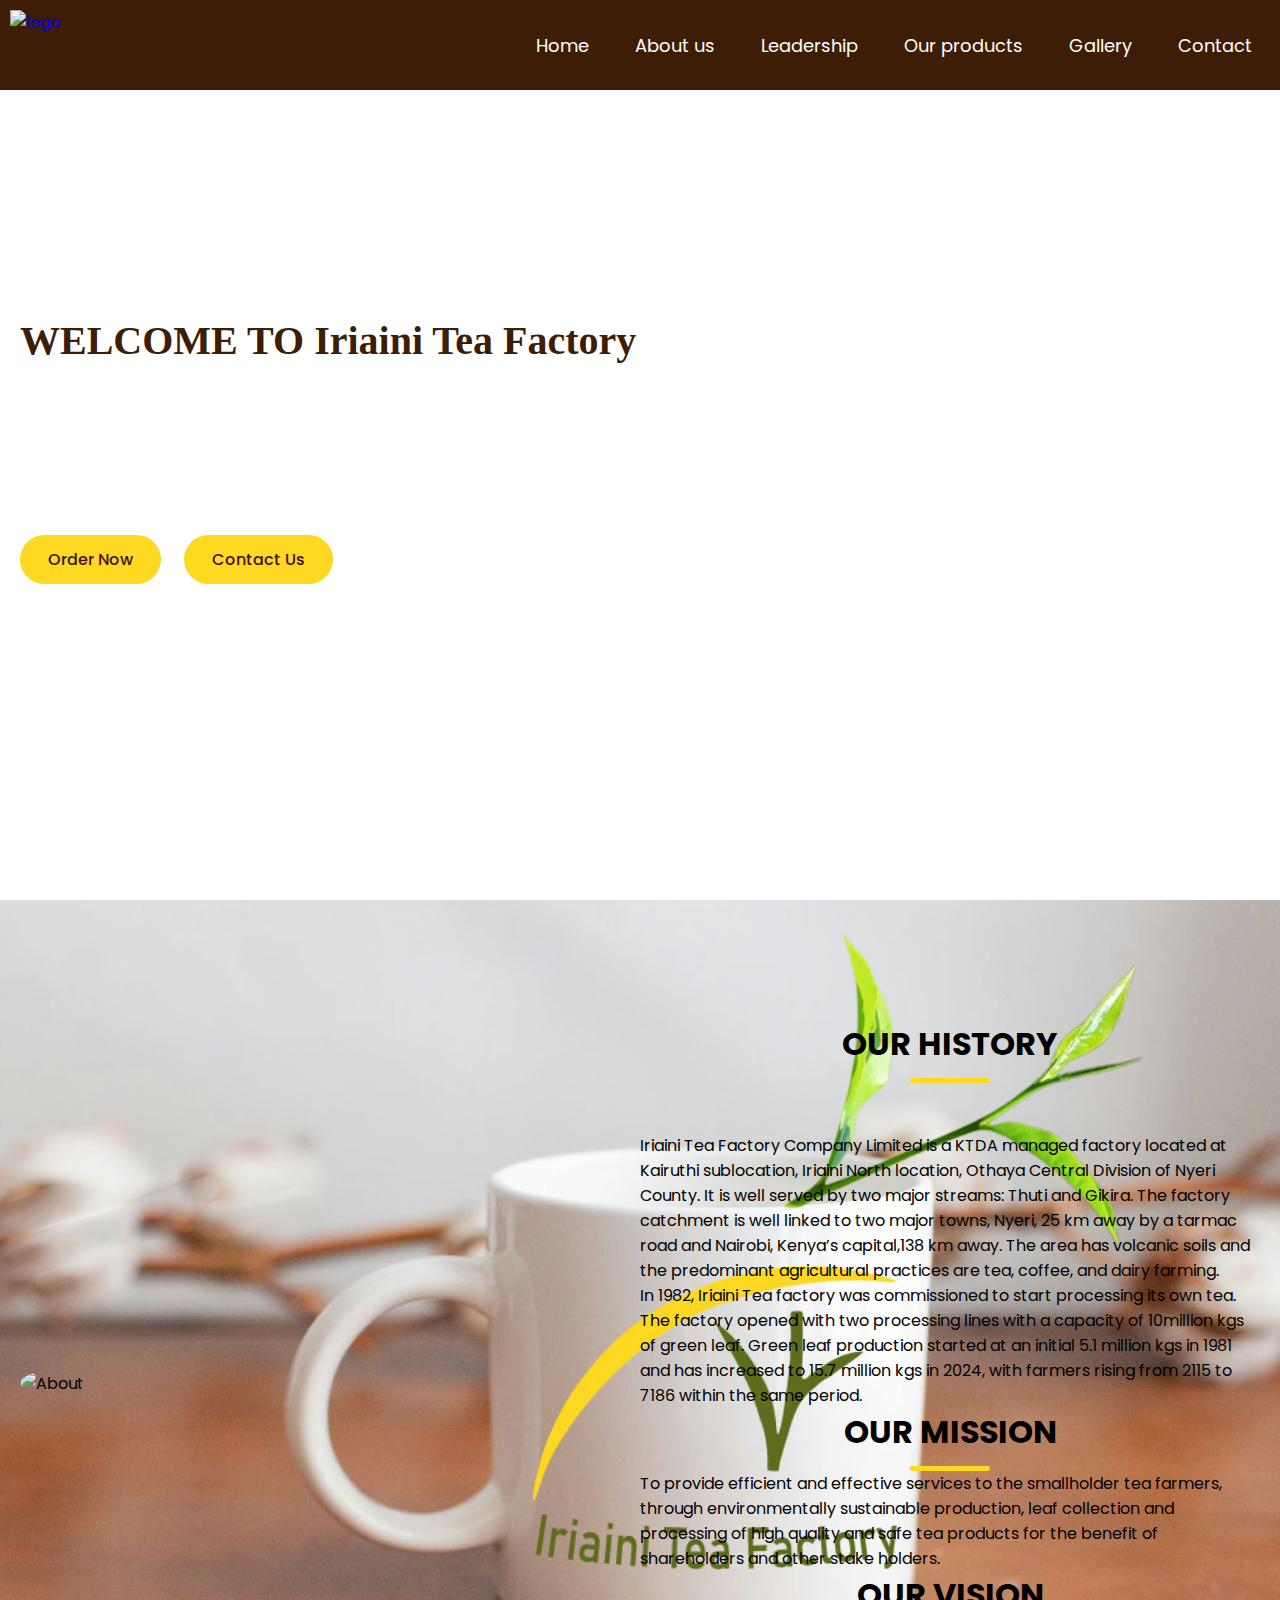
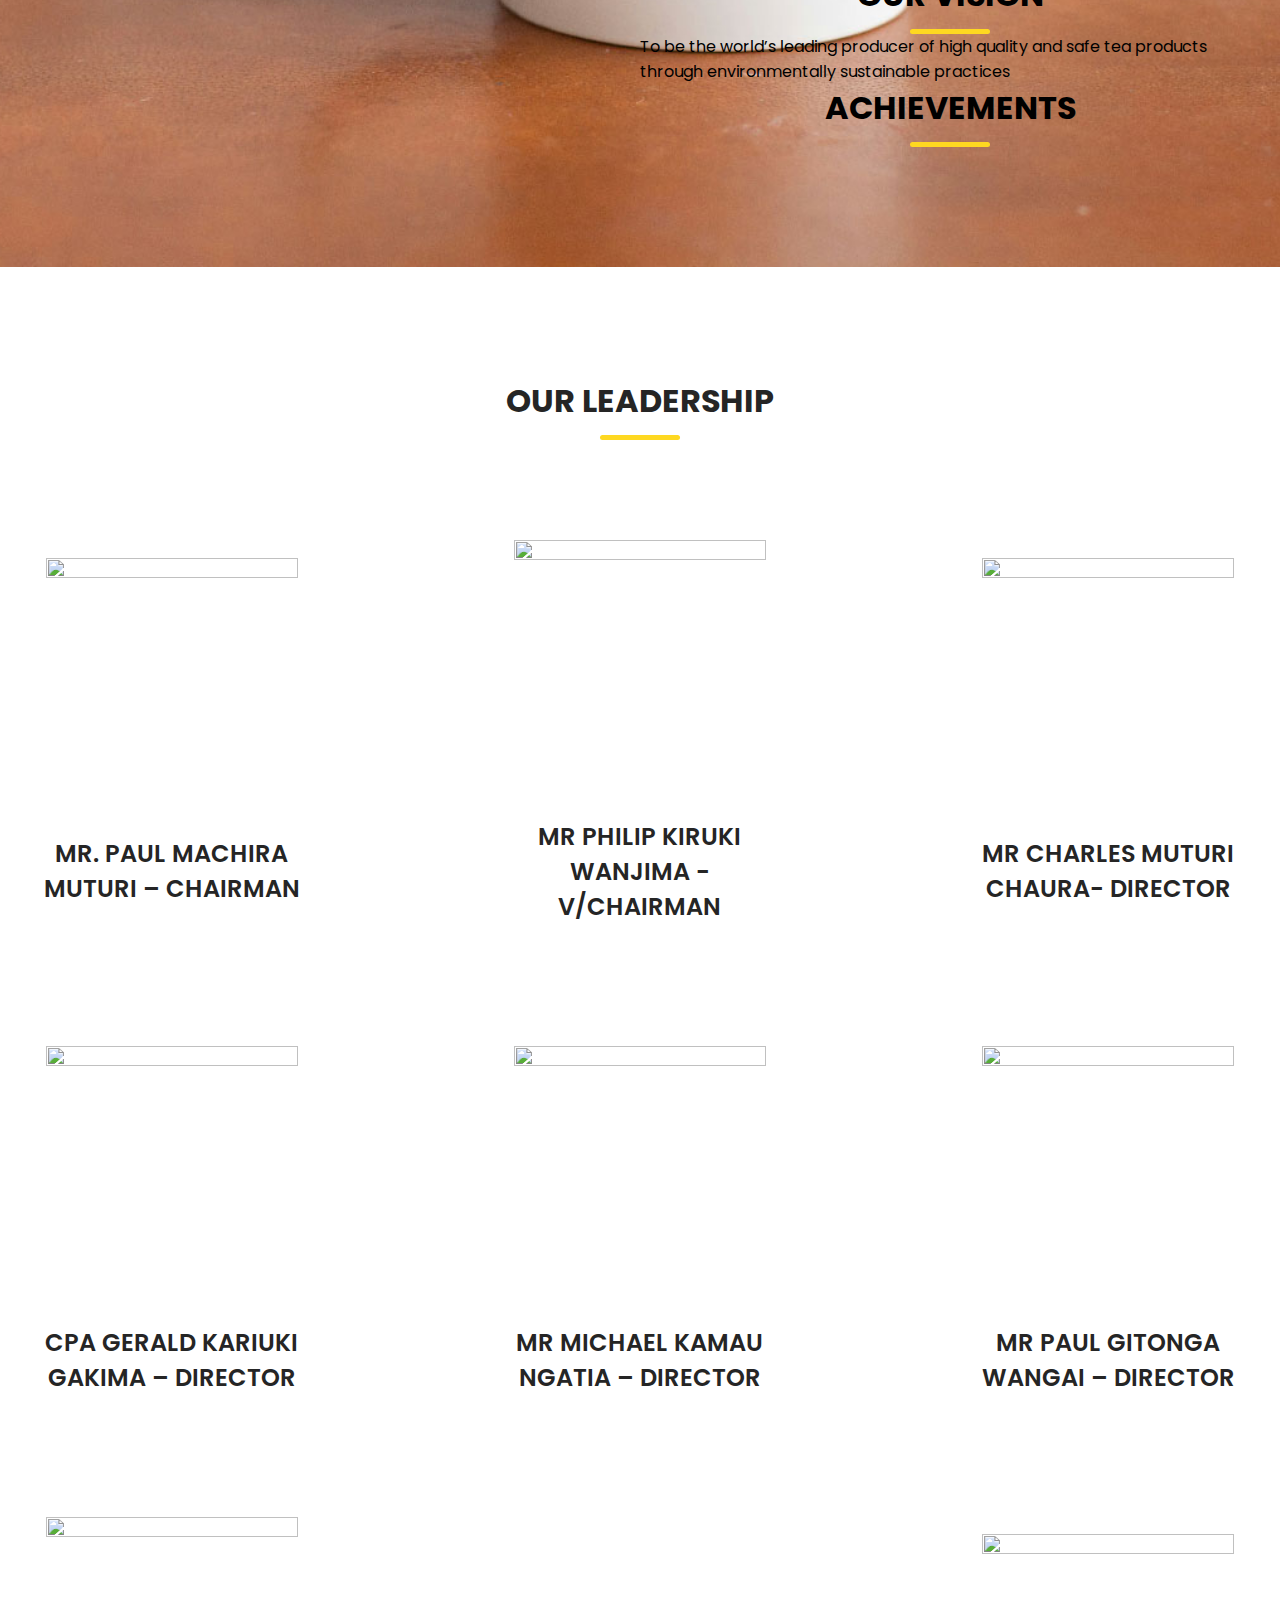
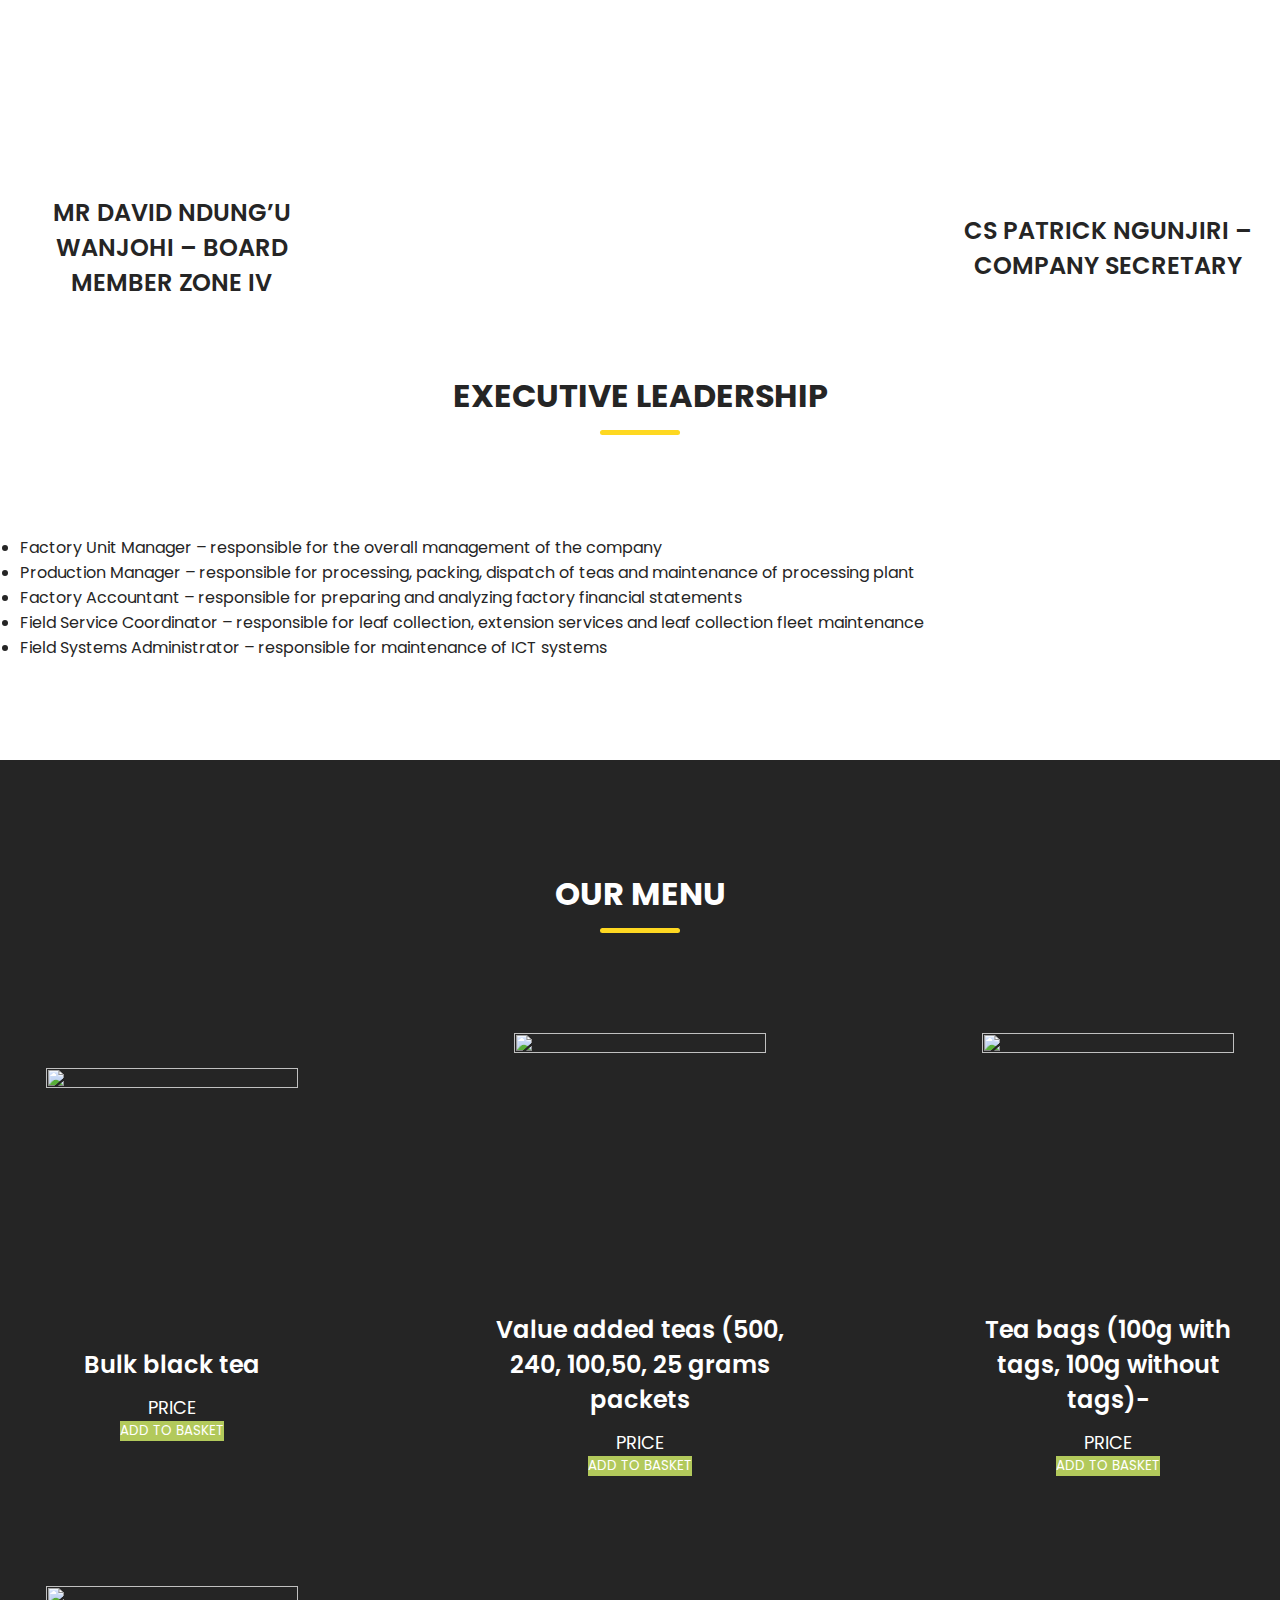
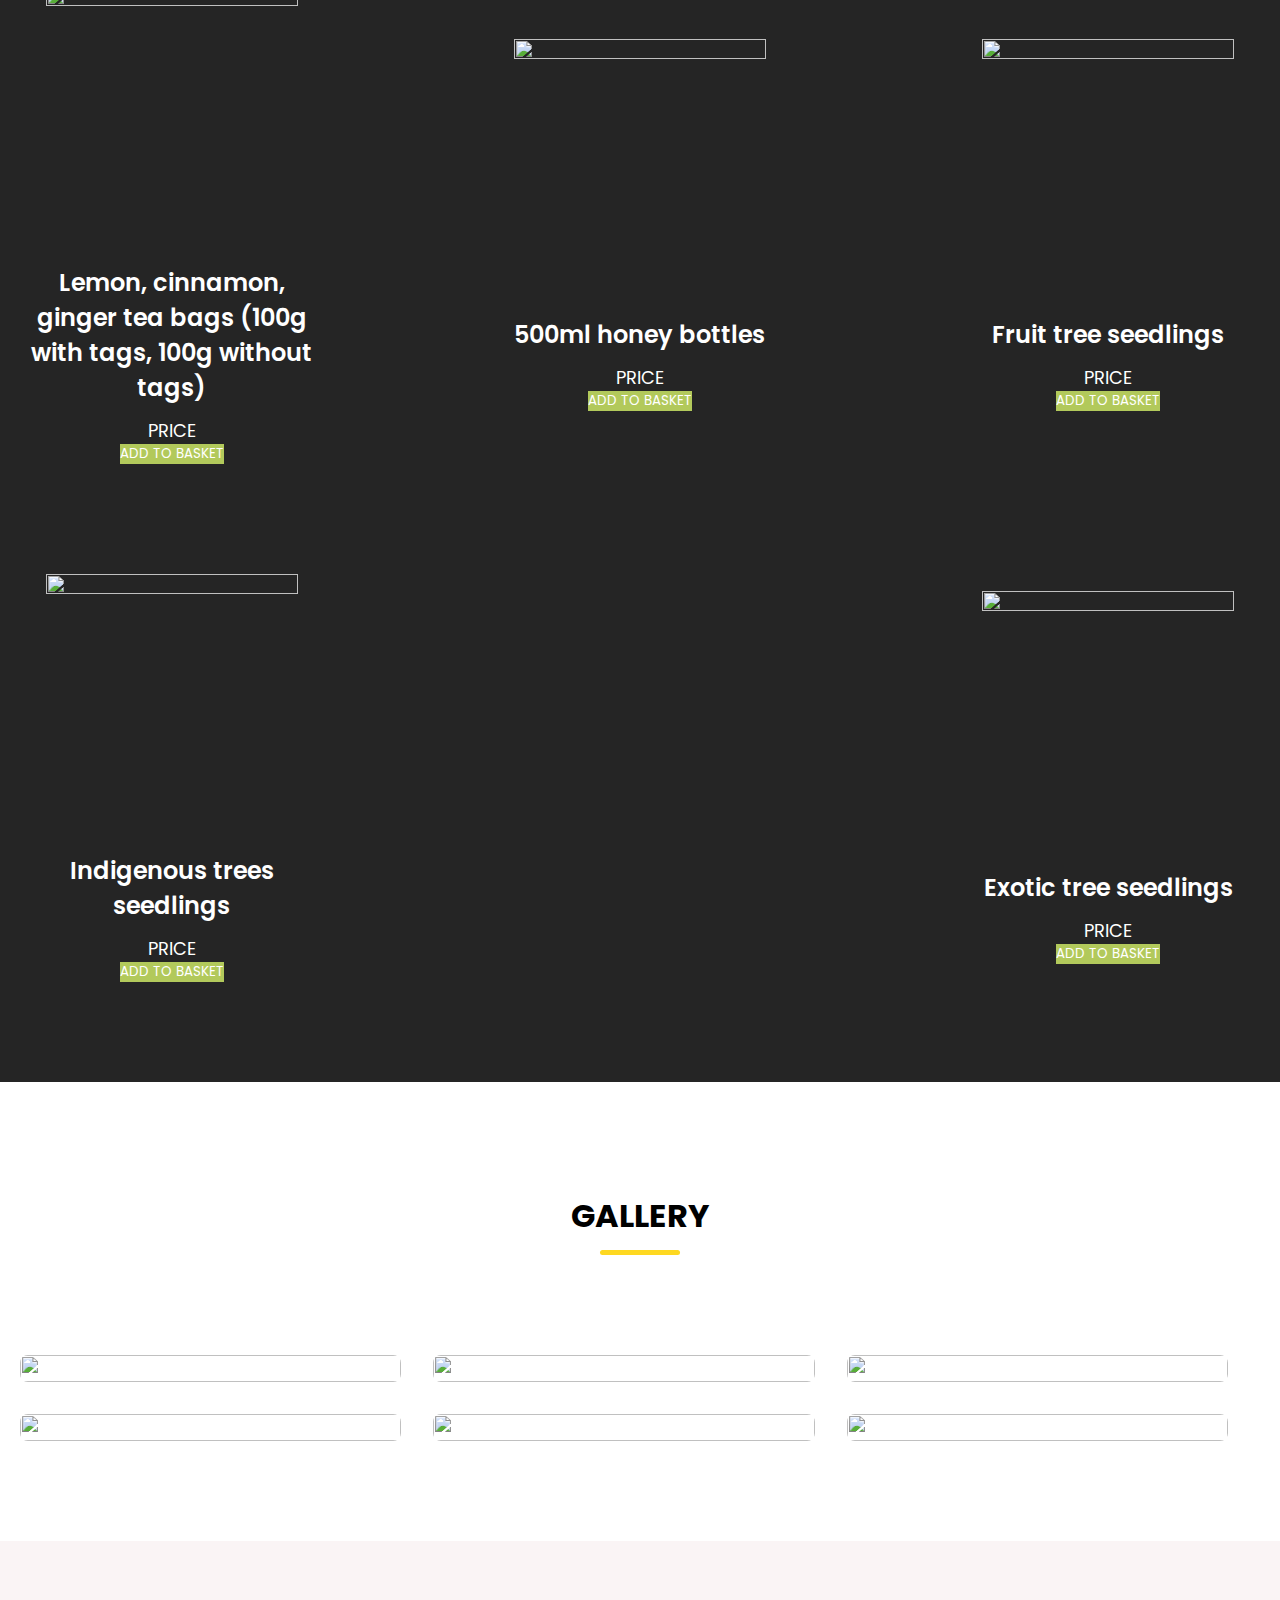
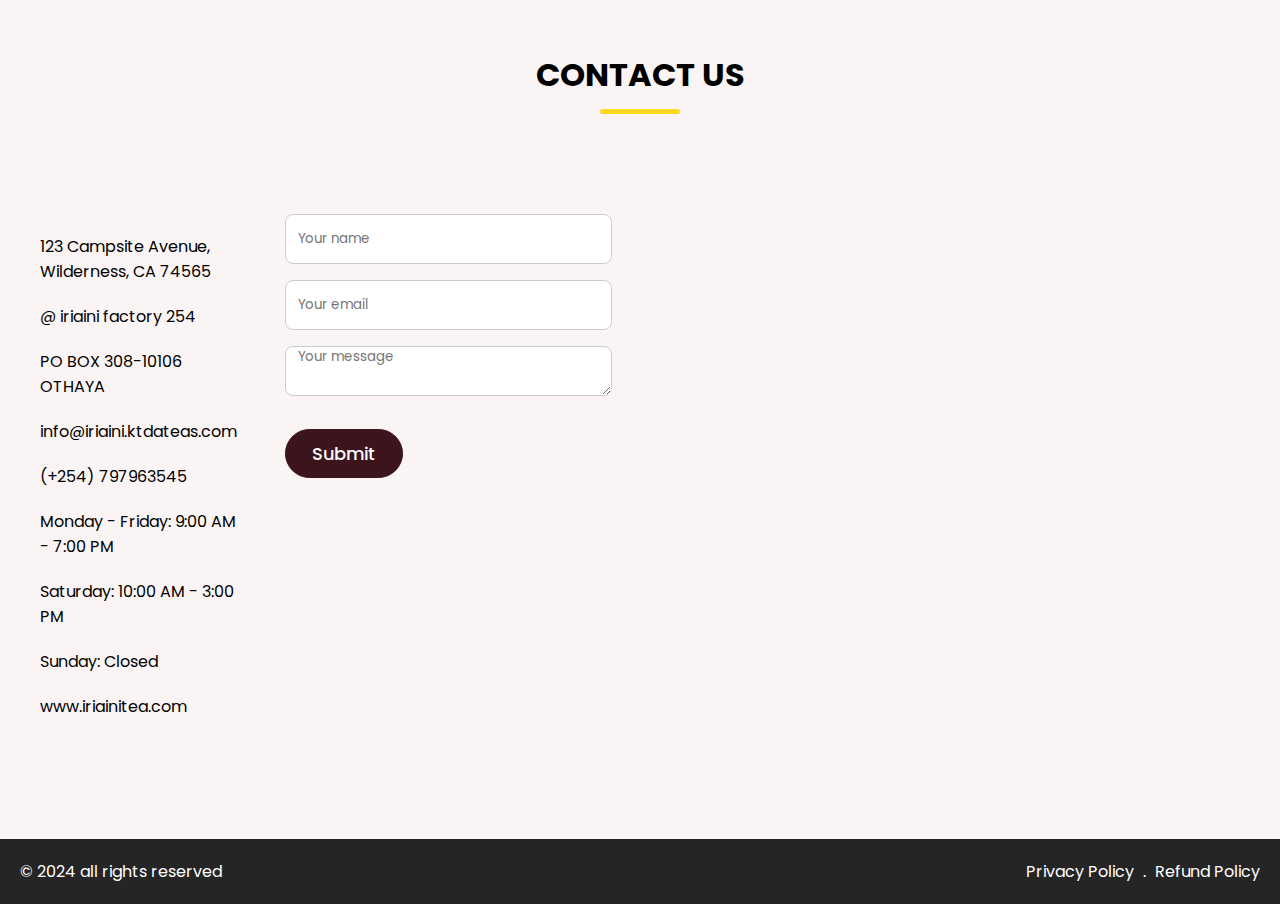
==== commit 8b41b377: "Update index.html" ====
--- a/index.html
+++ b/index.html
@@ -304,11 +304,11 @@
                     </li>
                 </ul>
 
-                <form action="#" class="contact-form">
-                  <input type="text" placeholder="Your name" class="form-input" required>
-                  <input type="email" placeholder="Your email" class="form-input" required>
-                  <textarea  placeholder="Your message" class="form-input" required></textarea>
-                  <button class="submit-button">Submit</button>
+                <form action="https://formspree.io/f/mnnnwbwo" method="POST" class="contact-form">
+                  <input type="text" name="name" placeholder="Your name" class="form-input" required>
+                  <input type="email" name="email" placeholder="Your email" class="form-input" required>
+                  <textarea name="message"  placeholder="Your message" class="form-input" required></textarea>
+                  <button type="submit" class="submit-button">Submit</button>
                 </form>
                 <div class="map-section">
                     <iframe src="https://www.google.com/maps/embed?pb=!1m18!1m12!1m3!1d3989.6385622318653!2d36.90558666997839!3d-0.5438848340251572!2m3!1f0!2f0!3f0!3m2!1i1024!2i768!4f13.1!3m3!1m2!1s0x1828f381cf6bf27b%3A0x2ab964dc4957e587!2sIriain%C4%A9%20Tea%20Factory!5e0!3m2!1sen!2ske!4v1732786824073!5m2!1sen!2ske" width="600" height="450" style="border:0;" allowfullscreen="" loading="lazy" referrerpolicy="no-referrer-when-downgrade"></iframe>
--- a/styles.css
+++ b/styles.css
@@ -180,7 +180,8 @@
     gap: 23px;
 }
 
-.hero-section .hero-details .button {
+.hero-section .hero-details .button,
+.hero-section .hero-details .contact-us{
     padding: 10px 26px;
     color: var(--primary-color);
     border: 2px solid transparent;
@@ -191,17 +192,17 @@
 }
 
 .hero-section .hero-details .button:hover,
-.hero-section .hero-details .contact-us {
+.hero-section .hero-details .contact-us:hover{
     color: var(--white-color);
     border-color: var(--white-color);
     background: transparent;
 }
 
-.hero-section .hero-details .contact-us:hover {
+/* .hero-section .hero-details .contact-us:hover {
     color: var(--primary-color);
     border-color: var(--secondary-color);
     background: var(--secondary-color);
-}
+} */
 
 .hero-section .hero-image-wrapper {
     max-width: 600px;
